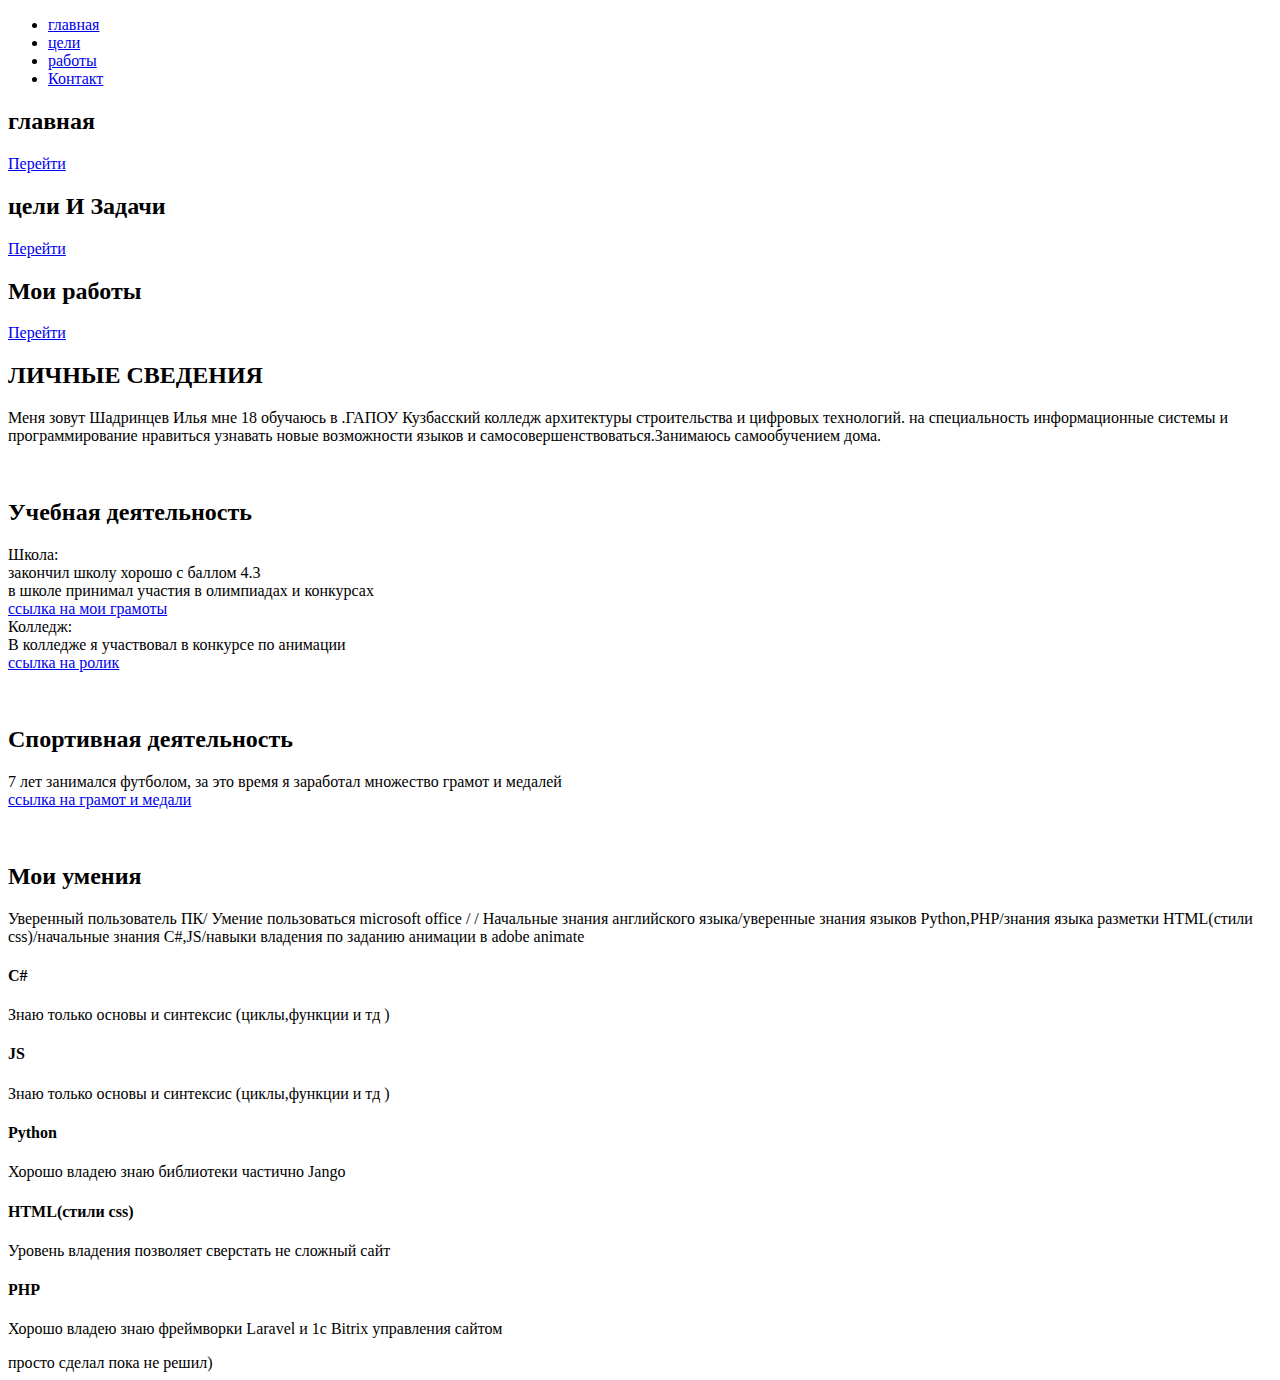
==== index.html @ 8a78cfbc "Add files via upload" ====
<!DOCTYPE html>
<html lang="zxx">

<head>
    <meta charset="UTF-8">
    <meta name="description" content="Activitar Template">
    <meta name="keywords" content="Activitar, unica, creative, html">
    <meta name="viewport" content="width=device-width, initial-scale=1.0">
    <meta http-equiv="X-UA-Compatible" content="ie=edge">
    <title>Activitar | Template</title>

    <!-- Google Font -->
    <link href="https://fonts.googleapis.com/css?family=Nunito+Sans:400,600,700,800,900&display=swap" rel="stylesheet">
    <link href="https://fonts.googleapis.com/css?family=Oswald:300,400,500,600,700&display=swap" rel="stylesheet">

    <!-- Css Styles -->
    <link rel="stylesheet" href="css/bootstrap.min.css" type="text/css">
    <link rel="stylesheet" href="css/font-awesome.min.css" type="text/css">
    <link rel="stylesheet" href="css/elegant-icons.css" type="text/css">
    <link rel="stylesheet" href="css/nice-select.css" type="text/css">
    <link rel="stylesheet" href="css/owl.carousel.min.css" type="text/css">
    <link rel="stylesheet" href="css/magnific-popup.css" type="text/css">
    <link rel="stylesheet" href="css/slicknav.min.css" type="text/css">
    <link rel="stylesheet" href="css/style.css" type="text/css">
</head>

<body>
    <div id="preloder">
        <div class="loader"></div>
    </div>
    <header class="header-section header-normal">
        <div class="container-fluid">
            <div class="container">
                <div class="nav-menu">
                    <nav class="mainmenu mobile-menu">
                        <ul>
                            <li><a href="./index.html">главная</a></li>
                            <li><a href="./cel.html">цели</a></li>
                            <li><a href="./rab.html">работы</a></li>
                            <li><a href="./contact.html">Контакт</a></li>
                        </ul>
                    </nav>
                </div>
            </div>
            <div id="mobile-menu-wrap"></div>
        </div>
    </header>
    <section class="hero-section">
        <div class="container">
            <div class="hero-items owl-carousel">
                <div class="single-hero-item set-bg" data-setbg="images/x_2022-09-21_12-57-07.jpg">
                    <div class="container">
                        <div class="row">
                            <div class="col-lg-12">
                                <div class="hero-text">
                                    <h2>главная</h2>
                                    <a href="./index.html" class="primary-btn">Перейти</a>
                                </div>
                            </div>
                        </div>
                    </div>
                </div>
                <div class="single-hero-item set-bg" data-setbg="images/Как-ставить-цели.png">
                    <div class="container">
                        <div class="row">
                            <div class="col-lg-12">
                                <div class="hero-text">
                                    <h2>цели И Задачи</h2>
                                    <a href="/cel.html" class="primary-btn">Перейти</a>
                                </div>
                            </div>
                        </div>
                    </div>
                </div>
                <div class="single-hero-item set-bg" data-setbg="images/zxc.png">
                    <div class="container">
                        <div class="row">
                            <div class="col-lg-12">
                                <div class="hero-text">
                                    <h2>Мои работы</h2>
                                    <a href="./rab.html" class="primary-btn">Перейти</a>
                                </div>
                            </div>
                        </div>
                    </div>
                </div>

            </div>
        </div>
    </section>
    <section class="home-about spad">
        <div class="container">
            <div class="row">
                <div class="col-lg-6">
                    <div class="about-text">
                        <h2>ЛИЧНЫЕ СВЕДЕНИЯ</h2>
                        <p class="short-details">Меня зовут Шадринцев Илья мне 18 обучаюсь в .ГАПОУ Кузбасский колледж
                            архитектуры строительства и цифровых технологий.
                            на специальность информационные системы и программирование нравиться узнавать новые
                            возможности языков и
                            самосовершенствоваться.Занимаюсь самообучением дома. </p>
                    </div>
                </div>
                <div class="col-lg-6">
                    <div class="about-img">
                        <img src="images/photo_2022-09-23_23-11-01.jpg" alt="">
                    </div>
                </div>
            </div>
        </div>
    </section>
    <section class="home-about spad">
        <div class="container">
            <div class="row">
                <div class="col-lg-6">
                    <div class="about-text">
                        <h2>Учебная деятельность</h2>
                        <p class="short-details">Школа:<br>закончил школу хорошо с баллом 4.3<br>в школе принимал
                            участия в олимпиадах и конкурсах<br><a href="/gallery.html">ссылка на мои грамоты</a><br>
                            Колледж: <br>
                            В колледже я участвовал в конкурсе по анимации <br><a
                                href="https://rutube.ru/video/5893aa223188487c150a4c668ff3f188/">ссылка на ролик</a>
                        </p>

                    </div>
                </div>
                <div class="col-lg-6">
                    <div class="about-img">
                        <img src="images/YKdNmrALz08.jpg" alt="">
                    </div>
                </div>
            </div>
        </div>
    </section>
    <section class="home-about spad">
        <div class="container">
            <div class="row">
                <div class="col-lg-6">
                    <div class="about-text">
                        <h2>Спортивная деятельность</h2>
                        <p class="short-details">7 лет занимался футболом, за это время я заработал множество грамот и
                            медалей <br><a href="/gallery.html">ссылка на грамот и медали </a></p>
                    </div>
                </div>
                <div class="col-lg-6">
                    <div class="about-img">
                        <img src="images/M5AMpsjQVBs.jpg" alt="">
                    </div>
                </div>
            </div>
        </div>
    </section>
    <div class="container">
        <div class="aboutus-page-text">
            <div class="row">
                <div class="col-xl-9 col-lg-10 m-auto">
                    <div class="section-title">
                        <h2>Мои умения</h2>
                        <p>Уверенный пользователь ПК/ Умение пользоваться microsoft office / / Начальные знания
                            английского языка/уверенные знания
                            языков Python,PHP/знания языка разметки HTML(стили css)/начальные знания C#,JS/навыки
                            владения по заданию анимации в
                            adobe animate
                        </p>
                    </div>
                </div>
            </div>
        </div>
    </div>

    <section class="aboutus-section spad">
        <div class="container">
            <div class="aboutus-page-text">
                <div class="row">
                    <div class="col-lg-6">
                        <div class="about-us">
                            <h4>C#</h4>
                            <p>Знаю только основы и синтексис (циклы,функции и тд )</p>
                        </div>
                    </div>
                    <div class="col-lg-6">
                        <div class="about-us">
                            <h4>JS</h4>
                            <p>Знаю только основы и синтексис (циклы,функции и тд )</p>

                        </div>
                    </div>
                    <div class="col-lg-6">
                        <div class="about-us">
                            <h4>Python</h4>
                            <p>Хорошо владею знаю библиотеки частично Jango</p>

                        </div>
                    </div>
                    <div class="col-lg-6">
                        <div class="about-us">
                            <h4>HTML(стили css)</h4>
                            <p>Уровень владения позволяет сверстать не сложный сайт</p>
                        </div>
                    </div>
                    <div class="col-lg-6">
                        <div class="about-us">
                            <h4>PHP</h4>
                            <p>Хорошо владею знаю фреймворки Laravel и 1c Bitrix управления сайтом</p>
                        </div>
                    </div>
                </div>
            </div>
        </div>
    </section>
    <footer class="footer-section">
        <div class="copyright-text">
            <div class="container">
                <div class="row">
                    <div class="col-lg-12 text-center">
                        <div class="ct-inside">
                            просто сделал пока не решил)
                        </div>
                    </div>
                </div>
            </div>
        </div>
    </footer>

    <script src="js/jquery-3.3.1.min.js"></script>
    <script src="js/bootstrap.min.js"></script>
    <script src="js/jquery.magnific-popup.min.js"></script>
    <script src="js/mixitup.min.js"></script>
    <script src="js/jquery.nice-select.min.js"></script>
    <script src="js/jquery.slicknav.js"></script>
    <script src="js/owl.carousel.min.js"></script>
    <script src="js/masonry.pkgd.min.js"></script>
    <script src="js/main.js"></script>
</body>

</html>
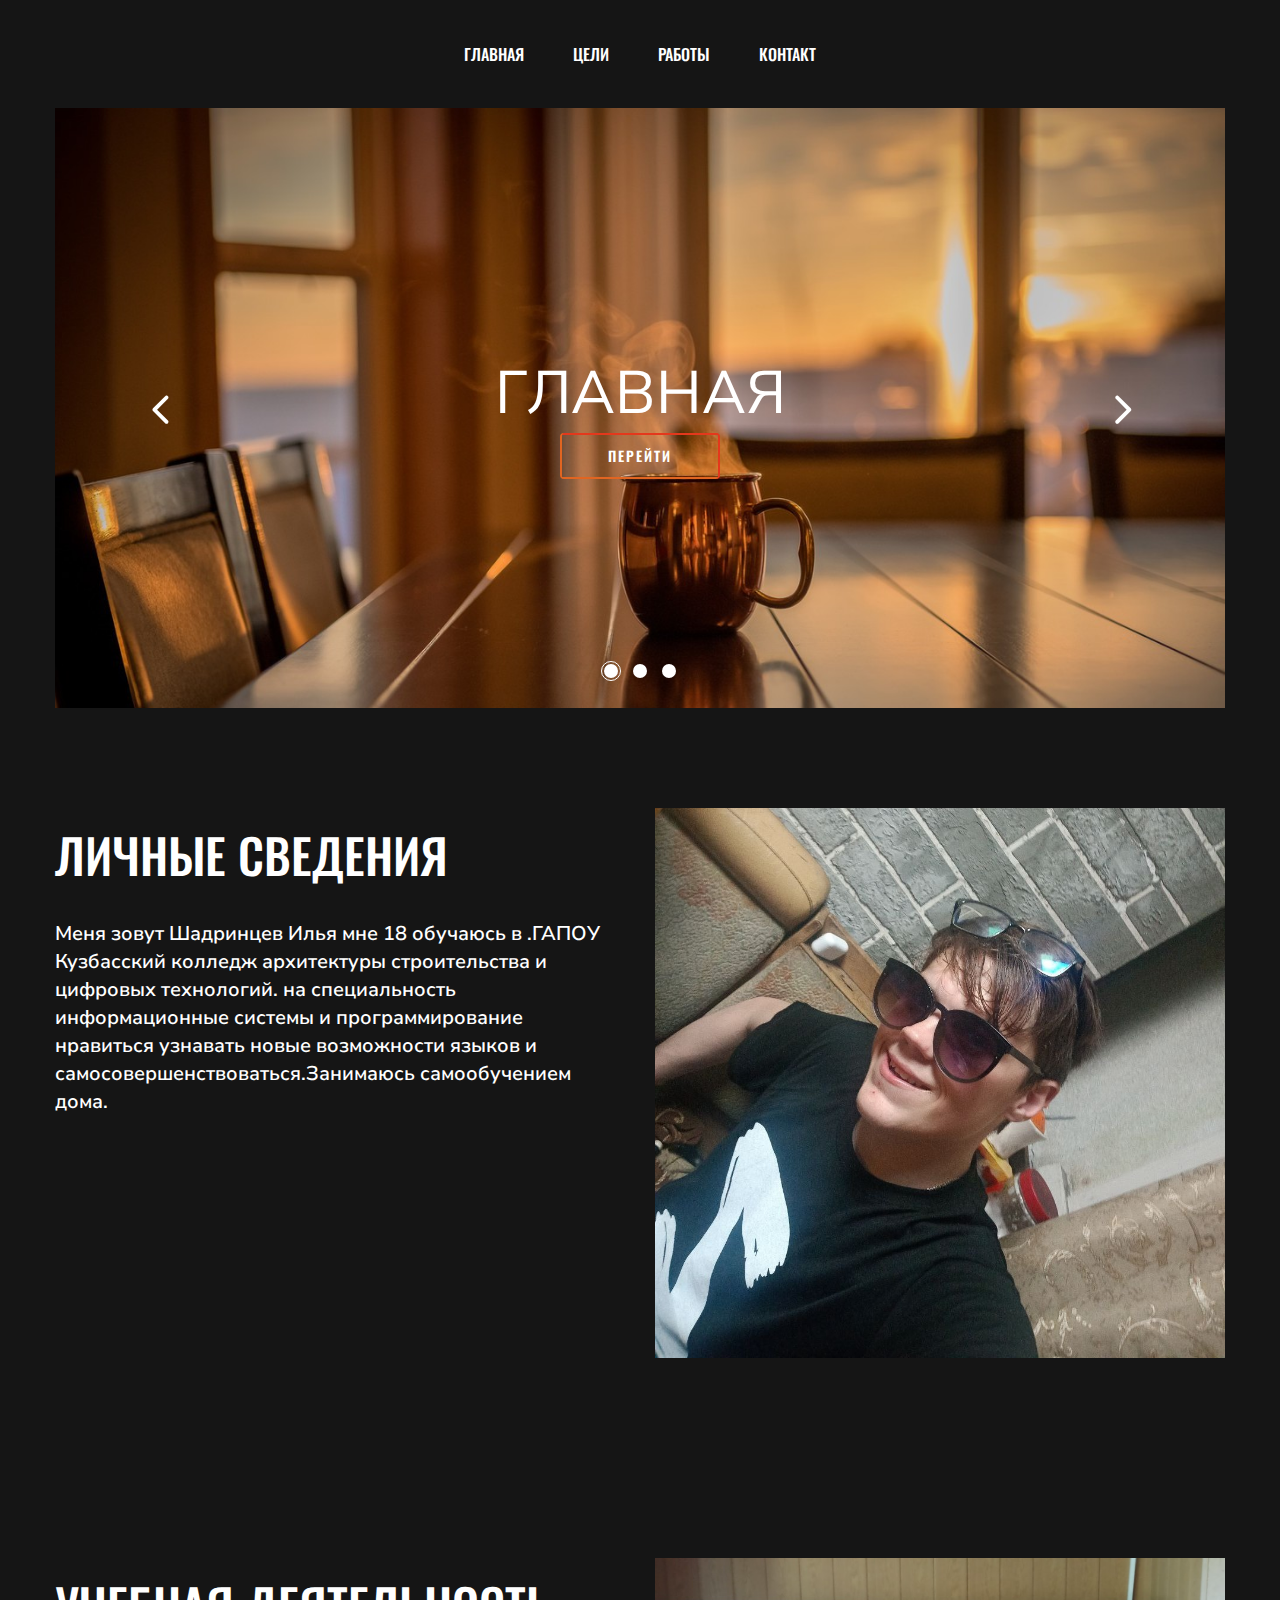
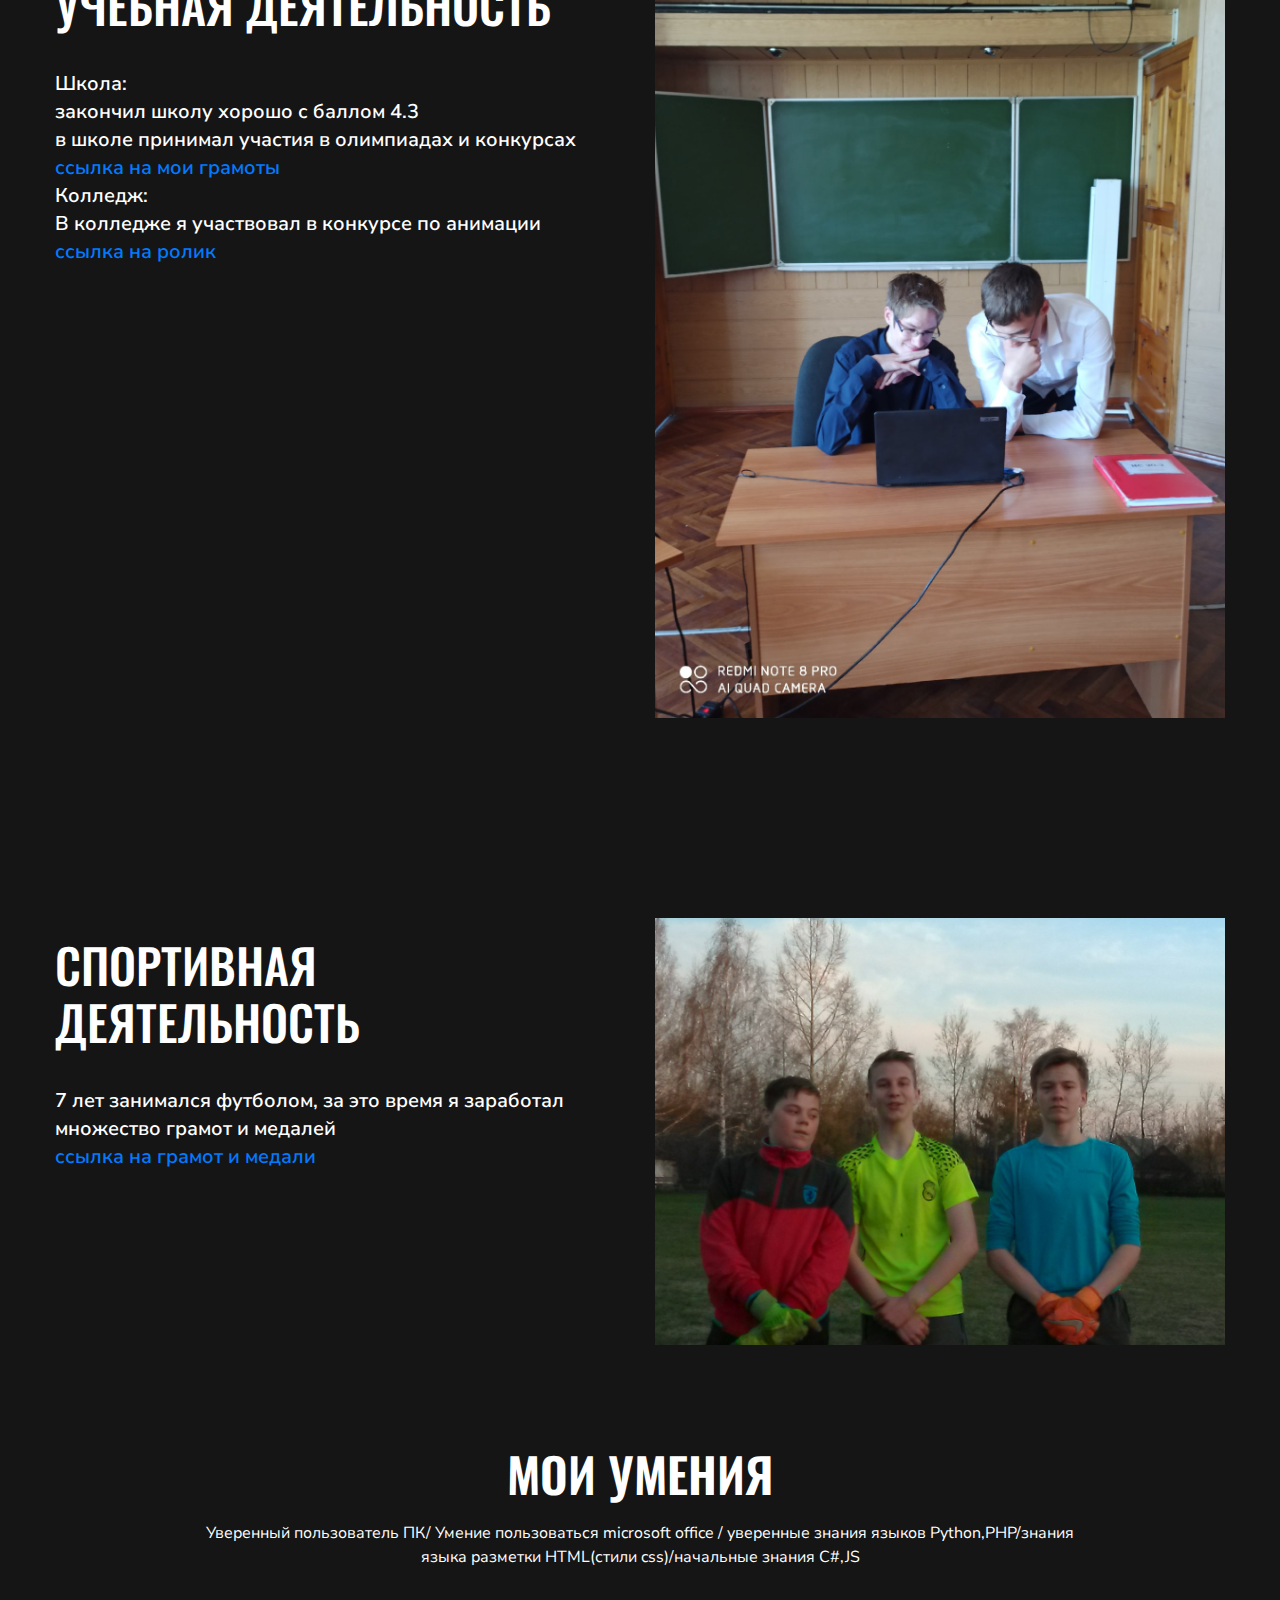
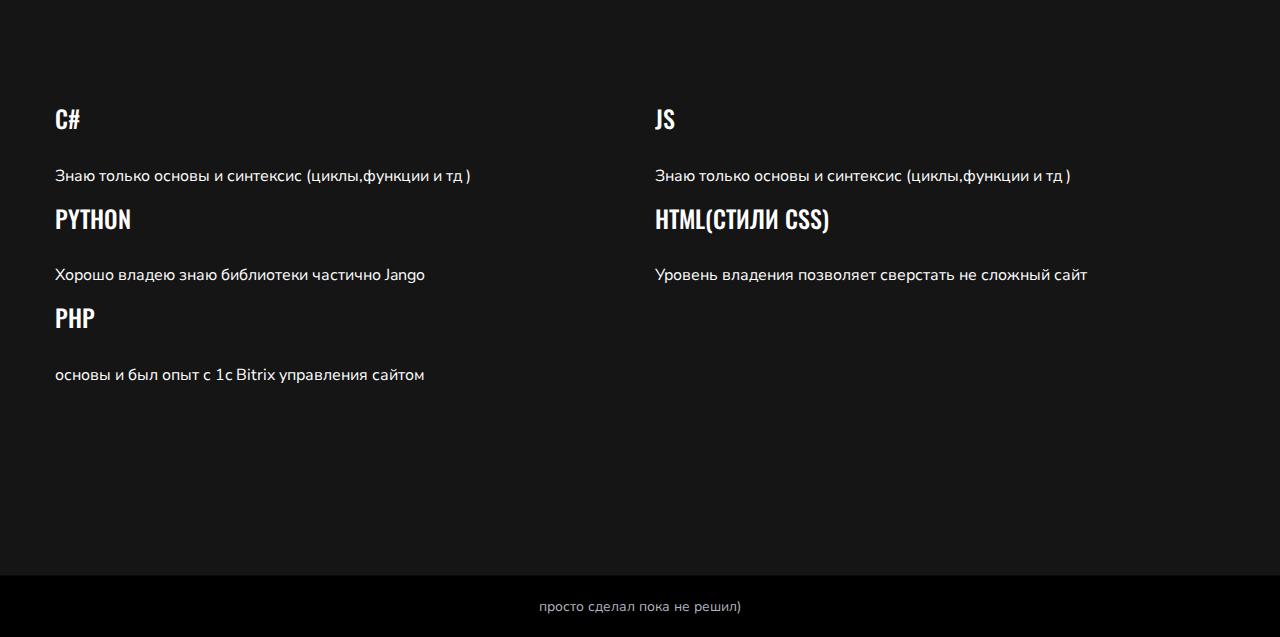
==== commit 39bba21d: "Update index.html" ====
--- a/index.html
+++ b/index.html
@@ -156,11 +156,8 @@
                 <div class="col-xl-9 col-lg-10 m-auto">
                     <div class="section-title">
                         <h2>Мои умения</h2>
-                        <p>Уверенный пользователь ПК/ Умение пользоваться microsoft office / / Начальные знания
-                            английского языка/уверенные знания
-                            языков Python,PHP/знания языка разметки HTML(стили css)/начальные знания C#,JS/навыки
-                            владения по заданию анимации в
-                            adobe animate
+                        <p>Уверенный пользователь ПК/ Умение пользоваться microsoft office /  уверенные знания
+                            языков Python,PHP/знания языка разметки HTML(стили css)/начальные знания C#,JS
                         </p>
                     </div>
                 </div>
@@ -201,7 +198,7 @@
                     <div class="col-lg-6">
                         <div class="about-us">
                             <h4>PHP</h4>
-                            <p>Хорошо владею знаю фреймворки Laravel и 1c Bitrix управления сайтом</p>
+                            <p>основы и был опыт с 1c Bitrix управления сайтом</p>
                         </div>
                     </div>
                 </div>
@@ -233,4 +230,4 @@
     <script src="js/main.js"></script>
 </body>
 
-</html>+</html>
--- a/css/elegant-icons.css
+++ b/css/elegant-icons.css
@@ -0,0 +1,1159 @@
+@font-face {
+	font-family: 'ElegantIcons';
+	src:url('../fonts/ElegantIcons.eot');
+	src:url('../fonts/ElegantIcons.eot?#iefix') format('embedded-opentype'),
+		url('../fonts/ElegantIcons.woff') format('woff'),
+		url('../fonts/ElegantIcons.ttf') format('truetype'),
+		url('../fonts/ElegantIcons.svg#ElegantIcons') format('svg');
+	font-weight: normal;
+	font-style: normal;
+}
+
+/* Use the following CSS code if you want to use data attributes for inserting your icons */
+[data-icon]:before {
+	font-family: 'ElegantIcons';
+	content: attr(data-icon);
+	speak: none;
+	font-weight: normal;
+	font-variant: normal;
+	text-transform: none;
+	line-height: 1;
+	-webkit-font-smoothing: antialiased;
+	-moz-osx-font-smoothing: grayscale;
+}
+
+/* Use the following CSS code if you want to have a class per icon */
+/*
+Instead of a list of all class selectors,
+you can use the generic selector below, but it's slower:
+[class*="your-class-prefix"] {
+*/
+.arrow_up, .arrow_down, .arrow_left, .arrow_right, .arrow_left-up, .arrow_right-up, .arrow_right-down, .arrow_left-down, .arrow-up-down, .arrow_up-down_alt, .arrow_left-right_alt, .arrow_left-right, .arrow_expand_alt2, .arrow_expand_alt, .arrow_condense, .arrow_expand, .arrow_move, .arrow_carrot-up, .arrow_carrot-down, .arrow_carrot-left, .arrow_carrot-right, .arrow_carrot-2up, .arrow_carrot-2down, .arrow_carrot-2left, .arrow_carrot-2right, .arrow_carrot-up_alt2, .arrow_carrot-down_alt2, .arrow_carrot-left_alt2, .arrow_carrot-right_alt2, .arrow_carrot-2up_alt2, .arrow_carrot-2down_alt2, .arrow_carrot-2left_alt2, .arrow_carrot-2right_alt2, .arrow_triangle-up, .arrow_triangle-down, .arrow_triangle-left, .arrow_triangle-right, .arrow_triangle-up_alt2, .arrow_triangle-down_alt2, .arrow_triangle-left_alt2, .arrow_triangle-right_alt2, .arrow_back, .icon_minus-06, .icon_plus, .icon_close, .icon_check, .icon_minus_alt2, .icon_plus_alt2, .icon_close_alt2, .icon_check_alt2, .icon_zoom-out_alt, .icon_zoom-in_alt, .icon_search, .icon_box-empty, .icon_box-selected, .icon_minus-box, .icon_plus-box, .icon_box-checked, .icon_circle-empty, .icon_circle-slelected, .icon_stop_alt2, .icon_stop, .icon_pause_alt2, .icon_pause, .icon_menu, .icon_menu-square_alt2, .icon_menu-circle_alt2, .icon_ul, .icon_ol, .icon_adjust-horiz, .icon_adjust-vert, .icon_document_alt, .icon_documents_alt, .icon_pencil, .icon_pencil-edit_alt, .icon_pencil-edit, .icon_folder-alt, .icon_folder-open_alt, .icon_folder-add_alt, .icon_info_alt, .icon_error-oct_alt, .icon_error-circle_alt, .icon_error-triangle_alt, .icon_question_alt2, .icon_question, .icon_comment_alt, .icon_chat_alt, .icon_vol-mute_alt, .icon_volume-low_alt, .icon_volume-high_alt, .icon_quotations, .icon_quotations_alt2, .icon_clock_alt, .icon_lock_alt, .icon_lock-open_alt, .icon_key_alt, .icon_cloud_alt, .icon_cloud-upload_alt, .icon_cloud-download_alt, .icon_image, .icon_images, .icon_lightbulb_alt, .icon_gift_alt, .icon_house_alt, .icon_genius, .icon_mobile, .icon_tablet, .icon_laptop, .icon_desktop, .icon_camera_alt, .icon_mail_alt, .icon_cone_alt, .icon_ribbon_alt, .icon_bag_alt, .icon_creditcard, .icon_cart_alt, .icon_paperclip, .icon_tag_alt, .icon_tags_alt, .icon_trash_alt, .icon_cursor_alt, .icon_mic_alt, .icon_compass_alt, .icon_pin_alt, .icon_pushpin_alt, .icon_map_alt, .icon_drawer_alt, .icon_toolbox_alt, .icon_book_alt, .icon_calendar, .icon_film, .icon_table, .icon_contacts_alt, .icon_headphones, .icon_lifesaver, .icon_piechart, .icon_refresh, .icon_link_alt, .icon_link, .icon_loading, .icon_blocked, .icon_archive_alt, .icon_heart_alt, .icon_star_alt, .icon_star-half_alt, .icon_star, .icon_star-half, .icon_tools, .icon_tool, .icon_cog, .icon_cogs, .arrow_up_alt, .arrow_down_alt, .arrow_left_alt, .arrow_right_alt, .arrow_left-up_alt, .arrow_right-up_alt, .arrow_right-down_alt, .arrow_left-down_alt, .arrow_condense_alt, .arrow_expand_alt3, .arrow_carrot_up_alt, .arrow_carrot-down_alt, .arrow_carrot-left_alt, .arrow_carrot-right_alt, .arrow_carrot-2up_alt, .arrow_carrot-2dwnn_alt, .arrow_carrot-2left_alt, .arrow_carrot-2right_alt, .arrow_triangle-up_alt, .arrow_triangle-down_alt, .arrow_triangle-left_alt, .arrow_triangle-right_alt, .icon_minus_alt, .icon_plus_alt, .icon_close_alt, .icon_check_alt, .icon_zoom-out, .icon_zoom-in, .icon_stop_alt, .icon_menu-square_alt, .icon_menu-circle_alt, .icon_document, .icon_documents, .icon_pencil_alt, .icon_folder, .icon_folder-open, .icon_folder-add, .icon_folder_upload, .icon_folder_download, .icon_info, .icon_error-circle, .icon_error-oct, .icon_error-triangle, .icon_question_alt, .icon_comment, .icon_chat, .icon_vol-mute, .icon_volume-low, .icon_volume-high, .icon_quotations_alt, .icon_clock, .icon_lock, .icon_lock-open, .icon_key, .icon_cloud, .icon_cloud-upload, .icon_cloud-download, .icon_lightbulb, .icon_gift, .icon_house, .icon_camera, .icon_mail, .icon_cone, .icon_ribbon, .icon_bag, .icon_cart, .icon_tag, .icon_tags, .icon_trash, .icon_cursor, .icon_mic, .icon_compass, .icon_pin, .icon_pushpin, .icon_map, .icon_drawer, .icon_toolbox, .icon_book, .icon_contacts, .icon_archive, .icon_heart, .icon_profile, .icon_group, .icon_grid-2x2, .icon_grid-3x3, .icon_music, .icon_pause_alt, .icon_phone, .icon_upload, .icon_download, .social_facebook, .social_twitter, .social_pinterest, .social_googleplus, .social_tumblr, .social_tumbleupon, .social_wordpress, .social_instagram, .social_dribbble, .social_vimeo, .social_linkedin, .social_rss, .social_deviantart, .social_share, .social_myspace, .social_skype, .social_youtube, .social_picassa, .social_googledrive, .social_flickr, .social_blogger, .social_spotify, .social_delicious, .social_facebook_circle, .social_twitter_circle, .social_pinterest_circle, .social_googleplus_circle, .social_tumblr_circle, .social_stumbleupon_circle, .social_wordpress_circle, .social_instagram_circle, .social_dribbble_circle, .social_vimeo_circle, .social_linkedin_circle, .social_rss_circle, .social_deviantart_circle, .social_share_circle, .social_myspace_circle, .social_skype_circle, .social_youtube_circle, .social_picassa_circle, .social_googledrive_alt2, .social_flickr_circle, .social_blogger_circle, .social_spotify_circle, .social_delicious_circle, .social_facebook_square, .social_twitter_square, .social_pinterest_square, .social_googleplus_square, .social_tumblr_square, .social_stumbleupon_square, .social_wordpress_square, .social_instagram_square, .social_dribbble_square, .social_vimeo_square, .social_linkedin_square, .social_rss_square, .social_deviantart_square, .social_share_square, .social_myspace_square, .social_skype_square, .social_youtube_square, .social_picassa_square, .social_googledrive_square, .social_flickr_square, .social_blogger_square, .social_spotify_square, .social_delicious_square, .icon_printer, .icon_calulator, .icon_building, .icon_floppy, .icon_drive, .icon_search-2, .icon_id, .icon_id-2, .icon_puzzle, .icon_like, .icon_dislike, .icon_mug, .icon_currency, .icon_wallet, .icon_pens, .icon_easel, .icon_flowchart, .icon_datareport, .icon_briefcase, .icon_shield, .icon_percent, .icon_globe, .icon_globe-2, .icon_target, .icon_hourglass, .icon_balance, .icon_rook, .icon_printer-alt, .icon_calculator_alt, .icon_building_alt, .icon_floppy_alt, .icon_drive_alt, .icon_search_alt, .icon_id_alt, .icon_id-2_alt, .icon_puzzle_alt, .icon_like_alt, .icon_dislike_alt, .icon_mug_alt, .icon_currency_alt, .icon_wallet_alt, .icon_pens_alt, .icon_easel_alt, .icon_flowchart_alt, .icon_datareport_alt, .icon_briefcase_alt, .icon_shield_alt, .icon_percent_alt, .icon_globe_alt, .icon_clipboard {
+	font-family: 'ElegantIcons';
+	speak: none;
+	font-style: normal;
+	font-weight: normal;
+	font-variant: normal;
+	text-transform: none;
+	line-height: 1;
+	-webkit-font-smoothing: antialiased;
+}
+.arrow_up:before {
+	content: "\21";
+}
+.arrow_down:before {
+	content: "\22";
+}
+.arrow_left:before {
+	content: "\23";
+}
+.arrow_right:before {
+	content: "\24";
+}
+.arrow_left-up:before {
+	content: "\25";
+}
+.arrow_right-up:before {
+	content: "\26";
+}
+.arrow_right-down:before {
+	content: "\27";
+}
+.arrow_left-down:before {
+	content: "\28";
+}
+.arrow-up-down:before {
+	content: "\29";
+}
+.arrow_up-down_alt:before {
+	content: "\2a";
+}
+.arrow_left-right_alt:before {
+	content: "\2b";
+}
+.arrow_left-right:before {
+	content: "\2c";
+}
+.arrow_expand_alt2:before {
+	content: "\2d";
+}
+.arrow_expand_alt:before {
+	content: "\2e";
+}
+.arrow_condense:before {
+	content: "\2f";
+}
+.arrow_expand:before {
+	content: "\30";
+}
+.arrow_move:before {
+	content: "\31";
+}
+.arrow_carrot-up:before {
+	content: "\32";
+}
+.arrow_carrot-down:before {
+	content: "\33";
+}
+.arrow_carrot-left:before {
+	content: "\34";
+}
+.arrow_carrot-right:before {
+	content: "\35";
+}
+.arrow_carrot-2up:before {
+	content: "\36";
+}
+.arrow_carrot-2down:before {
+	content: "\37";
+}
+.arrow_carrot-2left:before {
+	content: "\38";
+}
+.arrow_carrot-2right:before {
+	content: "\39";
+}
+.arrow_carrot-up_alt2:before {
+	content: "\3a";
+}
+.arrow_carrot-down_alt2:before {
+	content: "\3b";
+}
+.arrow_carrot-left_alt2:before {
+	content: "\3c";
+}
+.arrow_carrot-right_alt2:before {
+	content: "\3d";
+}
+.arrow_carrot-2up_alt2:before {
+	content: "\3e";
+}
+.arrow_carrot-2down_alt2:before {
+	content: "\3f";
+}
+.arrow_carrot-2left_alt2:before {
+	content: "\40";
+}
+.arrow_carrot-2right_alt2:before {
+	content: "\41";
+}
+.arrow_triangle-up:before {
+	content: "\42";
+}
+.arrow_triangle-down:before {
+	content: "\43";
+}
+.arrow_triangle-left:before {
+	content: "\44";
+}
+.arrow_triangle-right:before {
+	content: "\45";
+}
+.arrow_triangle-up_alt2:before {
+	content: "\46";
+}
+.arrow_triangle-down_alt2:before {
+	content: "\47";
+}
+.arrow_triangle-left_alt2:before {
+	content: "\48";
+}
+.arrow_triangle-right_alt2:before {
+	content: "\49";
+}
+.arrow_back:before {
+	content: "\4a";
+}
+.icon_minus-06:before {
+	content: "\4b";
+}
+.icon_plus:before {
+	content: "\4c";
+}
+.icon_close:before {
+	content: "\4d";
+}
+.icon_check:before {
+	content: "\4e";
+}
+.icon_minus_alt2:before {
+	content: "\4f";
+}
+.icon_plus_alt2:before {
+	content: "\50";
+}
+.icon_close_alt2:before {
+	content: "\51";
+}
+.icon_check_alt2:before {
+	content: "\52";
+}
+.icon_zoom-out_alt:before {
+	content: "\53";
+}
+.icon_zoom-in_alt:before {
+	content: "\54";
+}
+.icon_search:before {
+	content: "\55";
+}
+.icon_box-empty:before {
+	content: "\56";
+}
+.icon_box-selected:before {
+	content: "\57";
+}
+.icon_minus-box:before {
+	content: "\58";
+}
+.icon_plus-box:before {
+	content: "\59";
+}
+.icon_box-checked:before {
+	content: "\5a";
+}
+.icon_circle-empty:before {
+	content: "\5b";
+}
+.icon_circle-slelected:before {
+	content: "\5c";
+}
+.icon_stop_alt2:before {
+	content: "\5d";
+}
+.icon_stop:before {
+	content: "\5e";
+}
+.icon_pause_alt2:before {
+	content: "\5f";
+}
+.icon_pause:before {
+	content: "\60";
+}
+.icon_menu:before {
+	content: "\61";
+}
+.icon_menu-square_alt2:before {
+	content: "\62";
+}
+.icon_menu-circle_alt2:before {
+	content: "\63";
+}
+.icon_ul:before {
+	content: "\64";
+}
+.icon_ol:before {
+	content: "\65";
+}
+.icon_adjust-horiz:before {
+	content: "\66";
+}
+.icon_adjust-vert:before {
+	content: "\67";
+}
+.icon_document_alt:before {
+	content: "\68";
+}
+.icon_documents_alt:before {
+	content: "\69";
+}
+.icon_pencil:before {
+	content: "\6a";
+}
+.icon_pencil-edit_alt:before {
+	content: "\6b";
+}
+.icon_pencil-edit:before {
+	content: "\6c";
+}
+.icon_folder-alt:before {
+	content: "\6d";
+}
+.icon_folder-open_alt:before {
+	content: "\6e";
+}
+.icon_folder-add_alt:before {
+	content: "\6f";
+}
+.icon_info_alt:before {
+	content: "\70";
+}
+.icon_error-oct_alt:before {
+	content: "\71";
+}
+.icon_error-circle_alt:before {
+	content: "\72";
+}
+.icon_error-triangle_alt:before {
+	content: "\73";
+}
+.icon_question_alt2:before {
+	content: "\74";
+}
+.icon_question:before {
+	content: "\75";
+}
+.icon_comment_alt:before {
+	content: "\76";
+}
+.icon_chat_alt:before {
+	content: "\77";
+}
+.icon_vol-mute_alt:before {
+	content: "\78";
+}
+.icon_volume-low_alt:before {
+	content: "\79";
+}
+.icon_volume-high_alt:before {
+	content: "\7a";
+}
+.icon_quotations:before {
+	content: "\7b";
+}
+.icon_quotations_alt2:before {
+	content: "\7c";
+}
+.icon_clock_alt:before {
+	content: "\7d";
+}
+.icon_lock_alt:before {
+	content: "\7e";
+}
+.icon_lock-open_alt:before {
+	content: "\e000";
+}
+.icon_key_alt:before {
+	content: "\e001";
+}
+.icon_cloud_alt:before {
+	content: "\e002";
+}
+.icon_cloud-upload_alt:before {
+	content: "\e003";
+}
+.icon_cloud-download_alt:before {
+	content: "\e004";
+}
+.icon_image:before {
+	content: "\e005";
+}
+.icon_images:before {
+	content: "\e006";
+}
+.icon_lightbulb_alt:before {
+	content: "\e007";
+}
+.icon_gift_alt:before {
+	content: "\e008";
+}
+.icon_house_alt:before {
+	content: "\e009";
+}
+.icon_genius:before {
+	content: "\e00a";
+}
+.icon_mobile:before {
+	content: "\e00b";
+}
+.icon_tablet:before {
+	content: "\e00c";
+}
+.icon_laptop:before {
+	content: "\e00d";
+}
+.icon_desktop:before {
+	content: "\e00e";
+}
+.icon_camera_alt:before {
+	content: "\e00f";
+}
+.icon_mail_alt:before {
+	content: "\e010";
+}
+.icon_cone_alt:before {
+	content: "\e011";
+}
+.icon_ribbon_alt:before {
+	content: "\e012";
+}
+.icon_bag_alt:before {
+	content: "\e013";
+}
+.icon_creditcard:before {
+	content: "\e014";
+}
+.icon_cart_alt:before {
+	content: "\e015";
+}
+.icon_paperclip:before {
+	content: "\e016";
+}
+.icon_tag_alt:before {
+	content: "\e017";
+}
+.icon_tags_alt:before {
+	content: "\e018";
+}
+.icon_trash_alt:before {
+	content: "\e019";
+}
+.icon_cursor_alt:before {
+	content: "\e01a";
+}
+.icon_mic_alt:before {
+	content: "\e01b";
+}
+.icon_compass_alt:before {
+	content: "\e01c";
+}
+.icon_pin_alt:before {
+	content: "\e01d";
+}
+.icon_pushpin_alt:before {
+	content: "\e01e";
+}
+.icon_map_alt:before {
+	content: "\e01f";
+}
+.icon_drawer_alt:before {
+	content: "\e020";
+}
+.icon_toolbox_alt:before {
+	content: "\e021";
+}
+.icon_book_alt:before {
+	content: "\e022";
+}
+.icon_calendar:before {
+	content: "\e023";
+}
+.icon_film:before {
+	content: "\e024";
+}
+.icon_table:before {
+	content: "\e025";
+}
+.icon_contacts_alt:before {
+	content: "\e026";
+}
+.icon_headphones:before {
+	content: "\e027";
+}
+.icon_lifesaver:before {
+	content: "\e028";
+}
+.icon_piechart:before {
+	content: "\e029";
+}
+.icon_refresh:before {
+	content: "\e02a";
+}
+.icon_link_alt:before {
+	content: "\e02b";
+}
+.icon_link:before {
+	content: "\e02c";
+}
+.icon_loading:before {
+	content: "\e02d";
+}
+.icon_blocked:before {
+	content: "\e02e";
+}
+.icon_archive_alt:before {
+	content: "\e02f";
+}
+.icon_heart_alt:before {
+	content: "\e030";
+}
+.icon_star_alt:before {
+	content: "\e031";
+}
+.icon_star-half_alt:before {
+	content: "\e032";
+}
+.icon_star:before {
+	content: "\e033";
+}
+.icon_star-half:before {
+	content: "\e034";
+}
+.icon_tools:before {
+	content: "\e035";
+}
+.icon_tool:before {
+	content: "\e036";
+}
+.icon_cog:before {
+	content: "\e037";
+}
+.icon_cogs:before {
+	content: "\e038";
+}
+.arrow_up_alt:before {
+	content: "\e039";
+}
+.arrow_down_alt:before {
+	content: "\e03a";
+}
+.arrow_left_alt:before {
+	content: "\e03b";
+}
+.arrow_right_alt:before {
+	content: "\e03c";
+}
+.arrow_left-up_alt:before {
+	content: "\e03d";
+}
+.arrow_right-up_alt:before {
+	content: "\e03e";
+}
+.arrow_right-down_alt:before {
+	content: "\e03f";
+}
+.arrow_left-down_alt:before {
+	content: "\e040";
+}
+.arrow_condense_alt:before {
+	content: "\e041";
+}
+.arrow_expand_alt3:before {
+	content: "\e042";
+}
+.arrow_carrot_up_alt:before {
+	content: "\e043";
+}
+.arrow_carrot-down_alt:before {
+	content: "\e044";
+}
+.arrow_carrot-left_alt:before {
+	content: "\e045";
+}
+.arrow_carrot-right_alt:before {
+	content: "\e046";
+}
+.arrow_carrot-2up_alt:before {
+	content: "\e047";
+}
+.arrow_carrot-2dwnn_alt:before {
+	content: "\e048";
+}
+.arrow_carrot-2left_alt:before {
+	content: "\e049";
+}
+.arrow_carrot-2right_alt:before {
+	content: "\e04a";
+}
+.arrow_triangle-up_alt:before {
+	content: "\e04b";
+}
+.arrow_triangle-down_alt:before {
+	content: "\e04c";
+}
+.arrow_triangle-left_alt:before {
+	content: "\e04d";
+}
+.arrow_triangle-right_alt:before {
+	content: "\e04e";
+}
+.icon_minus_alt:before {
+	content: "\e04f";
+}
+.icon_plus_alt:before {
+	content: "\e050";
+}
+.icon_close_alt:before {
+	content: "\e051";
+}
+.icon_check_alt:before {
+	content: "\e052";
+}
+.icon_zoom-out:before {
+	content: "\e053";
+}
+.icon_zoom-in:before {
+	content: "\e054";
+}
+.icon_stop_alt:before {
+	content: "\e055";
+}
+.icon_menu-square_alt:before {
+	content: "\e056";
+}
+.icon_menu-circle_alt:before {
+	content: "\e057";
+}
+.icon_document:before {
+	content: "\e058";
+}
+.icon_documents:before {
+	content: "\e059";
+}
+.icon_pencil_alt:before {
+	content: "\e05a";
+}
+.icon_folder:before {
+	content: "\e05b";
+}
+.icon_folder-open:before {
+	content: "\e05c";
+}
+.icon_folder-add:before {
+	content: "\e05d";
+}
+.icon_folder_upload:before {
+	content: "\e05e";
+}
+.icon_folder_download:before {
+	content: "\e05f";
+}
+.icon_info:before {
+	content: "\e060";
+}
+.icon_error-circle:before {
+	content: "\e061";
+}
+.icon_error-oct:before {
+	content: "\e062";
+}
+.icon_error-triangle:before {
+	content: "\e063";
+}
+.icon_question_alt:before {
+	content: "\e064";
+}
+.icon_comment:before {
+	content: "\e065";
+}
+.icon_chat:before {
+	content: "\e066";
+}
+.icon_vol-mute:before {
+	content: "\e067";
+}
+.icon_volume-low:before {
+	content: "\e068";
+}
+.icon_volume-high:before {
+	content: "\e069";
+}
+.icon_quotations_alt:before {
+	content: "\e06a";
+}
+.icon_clock:before {
+	content: "\e06b";
+}
+.icon_lock:before {
+	content: "\e06c";
+}
+.icon_lock-open:before {
+	content: "\e06d";
+}
+.icon_key:before {
+	content: "\e06e";
+}
+.icon_cloud:before {
+	content: "\e06f";
+}
+.icon_cloud-upload:before {
+	content: "\e070";
+}
+.icon_cloud-download:before {
+	content: "\e071";
+}
+.icon_lightbulb:before {
+	content: "\e072";
+}
+.icon_gift:before {
+	content: "\e073";
+}
+.icon_house:before {
+	content: "\e074";
+}
+.icon_camera:before {
+	content: "\e075";
+}
+.icon_mail:before {
+	content: "\e076";
+}
+.icon_cone:before {
+	content: "\e077";
+}
+.icon_ribbon:before {
+	content: "\e078";
+}
+.icon_bag:before {
+	content: "\e079";
+}
+.icon_cart:before {
+	content: "\e07a";
+}
+.icon_tag:before {
+	content: "\e07b";
+}
+.icon_tags:before {
+	content: "\e07c";
+}
+.icon_trash:before {
+	content: "\e07d";
+}
+.icon_cursor:before {
+	content: "\e07e";
+}
+.icon_mic:before {
+	content: "\e07f";
+}
+.icon_compass:before {
+	content: "\e080";
+}
+.icon_pin:before {
+	content: "\e081";
+}
+.icon_pushpin:before {
+	content: "\e082";
+}
+.icon_map:before {
+	content: "\e083";
+}
+.icon_drawer:before {
+	content: "\e084";
+}
+.icon_toolbox:before {
+	content: "\e085";
+}
+.icon_book:before {
+	content: "\e086";
+}
+.icon_contacts:before {
+	content: "\e087";
+}
+.icon_archive:before {
+	content: "\e088";
+}
+.icon_heart:before {
+	content: "\e089";
+}
+.icon_profile:before {
+	content: "\e08a";
+}
+.icon_group:before {
+	content: "\e08b";
+}
+.icon_grid-2x2:before {
+	content: "\e08c";
+}
+.icon_grid-3x3:before {
+	content: "\e08d";
+}
+.icon_music:before {
+	content: "\e08e";
+}
+.icon_pause_alt:before {
+	content: "\e08f";
+}
+.icon_phone:before {
+	content: "\e090";
+}
+.icon_upload:before {
+	content: "\e091";
+}
+.icon_download:before {
+	content: "\e092";
+}
+.social_facebook:before {
+	content: "\e093";
+}
+.social_twitter:before {
+	content: "\e094";
+}
+.social_pinterest:before {
+	content: "\e095";
+}
+.social_googleplus:before {
+	content: "\e096";
+}
+.social_tumblr:before {
+	content: "\e097";
+}
+.social_tumbleupon:before {
+	content: "\e098";
+}
+.social_wordpress:before {
+	content: "\e099";
+}
+.social_instagram:before {
+	content: "\e09a";
+}
+.social_dribbble:before {
+	content: "\e09b";
+}
+.social_vimeo:before {
+	content: "\e09c";
+}
+.social_linkedin:before {
+	content: "\e09d";
+}
+.social_rss:before {
+	content: "\e09e";
+}
+.social_deviantart:before {
+	content: "\e09f";
+}
+.social_share:before {
+	content: "\e0a0";
+}
+.social_myspace:before {
+	content: "\e0a1";
+}
+.social_skype:before {
+	content: "\e0a2";
+}
+.social_youtube:before {
+	content: "\e0a3";
+}
+.social_picassa:before {
+	content: "\e0a4";
+}
+.social_googledrive:before {
+	content: "\e0a5";
+}
+.social_flickr:before {
+	content: "\e0a6";
+}
+.social_blogger:before {
+	content: "\e0a7";
+}
+.social_spotify:before {
+	content: "\e0a8";
+}
+.social_delicious:before {
+	content: "\e0a9";
+}
+.social_facebook_circle:before {
+	content: "\e0aa";
+}
+.social_twitter_circle:before {
+	content: "\e0ab";
+}
+.social_pinterest_circle:before {
+	content: "\e0ac";
+}
+.social_googleplus_circle:before {
+	content: "\e0ad";
+}
+.social_tumblr_circle:before {
+	content: "\e0ae";
+}
+.social_stumbleupon_circle:before {
+	content: "\e0af";
+}
+.social_wordpress_circle:before {
+	content: "\e0b0";
+}
+.social_instagram_circle:before {
+	content: "\e0b1";
+}
+.social_dribbble_circle:before {
+	content: "\e0b2";
+}
+.social_vimeo_circle:before {
+	content: "\e0b3";
+}
+.social_linkedin_circle:before {
+	content: "\e0b4";
+}
+.social_rss_circle:before {
+	content: "\e0b5";
+}
+.social_deviantart_circle:before {
+	content: "\e0b6";
+}
+.social_share_circle:before {
+	content: "\e0b7";
+}
+.social_myspace_circle:before {
+	content: "\e0b8";
+}
+.social_skype_circle:before {
+	content: "\e0b9";
+}
+.social_youtube_circle:before {
+	content: "\e0ba";
+}
+.social_picassa_circle:before {
+	content: "\e0bb";
+}
+.social_googledrive_alt2:before {
+	content: "\e0bc";
+}
+.social_flickr_circle:before {
+	content: "\e0bd";
+}
+.social_blogger_circle:before {
+	content: "\e0be";
+}
+.social_spotify_circle:before {
+	content: "\e0bf";
+}
+.social_delicious_circle:before {
+	content: "\e0c0";
+}
+.social_facebook_square:before {
+	content: "\e0c1";
+}
+.social_twitter_square:before {
+	content: "\e0c2";
+}
+.social_pinterest_square:before {
+	content: "\e0c3";
+}
+.social_googleplus_square:before {
+	content: "\e0c4";
+}
+.social_tumblr_square:before {
+	content: "\e0c5";
+}
+.social_stumbleupon_square:before {
+	content: "\e0c6";
+}
+.social_wordpress_square:before {
+	content: "\e0c7";
+}
+.social_instagram_square:before {
+	content: "\e0c8";
+}
+.social_dribbble_square:before {
+	content: "\e0c9";
+}
+.social_vimeo_square:before {
+	content: "\e0ca";
+}
+.social_linkedin_square:before {
+	content: "\e0cb";
+}
+.social_rss_square:before {
+	content: "\e0cc";
+}
+.social_deviantart_square:before {
+	content: "\e0cd";
+}
+.social_share_square:before {
+	content: "\e0ce";
+}
+.social_myspace_square:before {
+	content: "\e0cf";
+}
+.social_skype_square:before {
+	content: "\e0d0";
+}
+.social_youtube_square:before {
+	content: "\e0d1";
+}
+.social_picassa_square:before {
+	content: "\e0d2";
+}
+.social_googledrive_square:before {
+	content: "\e0d3";
+}
+.social_flickr_square:before {
+	content: "\e0d4";
+}
+.social_blogger_square:before {
+	content: "\e0d5";
+}
+.social_spotify_square:before {
+	content: "\e0d6";
+}
+.social_delicious_square:before {
+	content: "\e0d7";
+}
+.icon_printer:before {
+	content: "\e103";
+}
+.icon_calulator:before {
+	content: "\e0ee";
+}
+.icon_building:before {
+	content: "\e0ef";
+}
+.icon_floppy:before {
+	content: "\e0e8";
+}
+.icon_drive:before {
+	content: "\e0ea";
+}
+.icon_search-2:before {
+	content: "\e101";
+}
+.icon_id:before {
+	content: "\e107";
+}
+.icon_id-2:before {
+	content: "\e108";
+}
+.icon_puzzle:before {
+	content: "\e102";
+}
+.icon_like:before {
+	content: "\e106";
+}
+.icon_dislike:before {
+	content: "\e0eb";
+}
+.icon_mug:before {
+	content: "\e105";
+}
+.icon_currency:before {
+	content: "\e0ed";
+}
+.icon_wallet:before {
+	content: "\e100";
+}
+.icon_pens:before {
+	content: "\e104";
+}
+.icon_easel:before {
+	content: "\e0e9";
+}
+.icon_flowchart:before {
+	content: "\e109";
+}
+.icon_datareport:before {
+	content: "\e0ec";
+}
+.icon_briefcase:before {
+	content: "\e0fe";
+}
+.icon_shield:before {
+	content: "\e0f6";
+}
+.icon_percent:before {
+	content: "\e0fb";
+}
+.icon_globe:before {
+	content: "\e0e2";
+}
+.icon_globe-2:before {
+	content: "\e0e3";
+}
+.icon_target:before {
+	content: "\e0f5";
+}
+.icon_hourglass:before {
+	content: "\e0e1";
+}
+.icon_balance:before {
+	content: "\e0ff";
+}
+.icon_rook:before {
+	content: "\e0f8";
+}
+.icon_printer-alt:before {
+	content: "\e0fa";
+}
+.icon_calculator_alt:before {
+	content: "\e0e7";
+}
+.icon_building_alt:before {
+	content: "\e0fd";
+}
+.icon_floppy_alt:before {
+	content: "\e0e4";
+}
+.icon_drive_alt:before {
+	content: "\e0e5";
+}
+.icon_search_alt:before {
+	content: "\e0f7";
+}
+.icon_id_alt:before {
+	content: "\e0e0";
+}
+.icon_id-2_alt:before {
+	content: "\e0fc";
+}
+.icon_puzzle_alt:before {
+	content: "\e0f9";
+}
+.icon_like_alt:before {
+	content: "\e0dd";
+}
+.icon_dislike_alt:before {
+	content: "\e0f1";
+}
+.icon_mug_alt:before {
+	content: "\e0dc";
+}
+.icon_currency_alt:before {
+	content: "\e0f3";
+}
+.icon_wallet_alt:before {
+	content: "\e0d8";
+}
+.icon_pens_alt:before {
+	content: "\e0db";
+}
+.icon_easel_alt:before {
+	content: "\e0f0";
+}
+.icon_flowchart_alt:before {
+	content: "\e0df";
+}
+.icon_datareport_alt:before {
+	content: "\e0f2";
+}
+.icon_briefcase_alt:before {
+	content: "\e0f4";
+}
+.icon_shield_alt:before {
+	content: "\e0d9";
+}
+.icon_percent_alt:before {
+	content: "\e0da";
+}
+.icon_globe_alt:before {
+	content: "\e0de";
+}
+.icon_clipboard:before {
+	content: "\e0e6";
+}
+
+
+	.glyph {
+		float: left;
+		text-align: center;
+		padding: .75em;
+		margin: .4em 1.5em .75em 0;
+		width: 6em;
+text-shadow: none;
+	}
+        .glyph_big {
+        font-size: 128px;
+        color: #59c5dc;
+        float: left;
+        margin-right: 20px;
+        }
+
+        .glyph div { padding-bottom: 10px;}
+
+	.glyph input {
+		font-family: consolas, monospace;
+		font-size: 12px;
+		width: 100%;
+		text-align: center;
+		border: 0;
+		box-shadow: 0 0 0 1px #ccc;
+		padding: .2em;
+                -moz-border-radius: 5px;
+                -webkit-border-radius: 5px;
+	}
+	.centered {
+		margin-left: auto;
+		margin-right: auto;
+	}
+	.glyph .fs1 {
+		font-size: 2em;
+	}
+
+	
--- a/css/nice-select.css
+++ b/css/nice-select.css
@@ -0,0 +1,138 @@
+.nice-select {
+  -webkit-tap-highlight-color: transparent;
+  background-color: #fff;
+  border-radius: 5px;
+  border: solid 1px #e8e8e8;
+  box-sizing: border-box;
+  clear: both;
+  cursor: pointer;
+  display: block;
+  float: left;
+  font-family: inherit;
+  font-size: 14px;
+  font-weight: normal;
+  height: 42px;
+  line-height: 40px;
+  outline: none;
+  padding-left: 18px;
+  padding-right: 30px;
+  position: relative;
+  text-align: left !important;
+  -webkit-transition: all 0.2s ease-in-out;
+  transition: all 0.2s ease-in-out;
+  -webkit-user-select: none;
+     -moz-user-select: none;
+      -ms-user-select: none;
+          user-select: none;
+  white-space: nowrap;
+  width: auto; }
+  .nice-select:hover {
+    border-color: #dbdbdb; }
+  .nice-select:active, .nice-select.open, .nice-select:focus {
+    border-color: #999; }
+  .nice-select:after {
+    border-bottom: 2px solid #999;
+    border-right: 2px solid #999;
+    content: '';
+    display: block;
+    height: 5px;
+    margin-top: -4px;
+    pointer-events: none;
+    position: absolute;
+    right: 12px;
+    top: 50%;
+    -webkit-transform-origin: 66% 66%;
+        -ms-transform-origin: 66% 66%;
+            transform-origin: 66% 66%;
+    -webkit-transform: rotate(45deg);
+        -ms-transform: rotate(45deg);
+            transform: rotate(45deg);
+    -webkit-transition: all 0.15s ease-in-out;
+    transition: all 0.15s ease-in-out;
+    width: 5px; }
+  .nice-select.open:after {
+    -webkit-transform: rotate(-135deg);
+        -ms-transform: rotate(-135deg);
+            transform: rotate(-135deg); }
+  .nice-select.open .list {
+    opacity: 1;
+    pointer-events: auto;
+    -webkit-transform: scale(1) translateY(0);
+        -ms-transform: scale(1) translateY(0);
+            transform: scale(1) translateY(0); }
+  .nice-select.disabled {
+    border-color: #ededed;
+    color: #999;
+    pointer-events: none; }
+    .nice-select.disabled:after {
+      border-color: #cccccc; }
+  .nice-select.wide {
+    width: 100%; }
+    .nice-select.wide .list {
+      left: 0 !important;
+      right: 0 !important; }
+  .nice-select.right {
+    float: right; }
+    .nice-select.right .list {
+      left: auto;
+      right: 0; }
+  .nice-select.small {
+    font-size: 12px;
+    height: 36px;
+    line-height: 34px; }
+    .nice-select.small:after {
+      height: 4px;
+      width: 4px; }
+    .nice-select.small .option {
+      line-height: 34px;
+      min-height: 34px; }
+  .nice-select .list {
+    background-color: #fff;
+    border-radius: 5px;
+    box-shadow: 0 0 0 1px rgba(68, 68, 68, 0.11);
+    box-sizing: border-box;
+    margin-top: 4px;
+    opacity: 0;
+    overflow: hidden;
+    padding: 0;
+    pointer-events: none;
+    position: absolute;
+    top: 100%;
+    left: 0;
+    -webkit-transform-origin: 50% 0;
+        -ms-transform-origin: 50% 0;
+            transform-origin: 50% 0;
+    -webkit-transform: scale(0.75) translateY(-21px);
+        -ms-transform: scale(0.75) translateY(-21px);
+            transform: scale(0.75) translateY(-21px);
+    -webkit-transition: all 0.2s cubic-bezier(0.5, 0, 0, 1.25), opacity 0.15s ease-out;
+    transition: all 0.2s cubic-bezier(0.5, 0, 0, 1.25), opacity 0.15s ease-out;
+    z-index: 9; }
+    .nice-select .list:hover .option:not(:hover) {
+      background-color: transparent !important; }
+  .nice-select .option {
+    cursor: pointer;
+    font-weight: 400;
+    line-height: 40px;
+    list-style: none;
+    min-height: 40px;
+    outline: none;
+    padding-left: 18px;
+    padding-right: 29px;
+    text-align: left;
+    -webkit-transition: all 0.2s;
+    transition: all 0.2s; }
+    .nice-select .option:hover, .nice-select .option.focus, .nice-select .option.selected.focus {
+      background-color: #f6f6f6; }
+    .nice-select .option.selected {
+      font-weight: bold; }
+    .nice-select .option.disabled {
+      background-color: transparent;
+      color: #999;
+      cursor: default; }
+
+.no-csspointerevents .nice-select .list {
+  display: none; }
+
+.no-csspointerevents .nice-select.open .list {
+  display: block; }
--- a/css/style.css
+++ b/css/style.css
@@ -0,0 +1,3097 @@
+
+
+html,
+body {
+	height: 100%;
+	font-family: "Nunito Sans", sans-serif;
+	-webkit-font-smoothing: antialiased;
+	font-smoothing: antialiased;
+	background: #151515;
+}
+
+h1,
+h2,
+h3,
+h4,
+h5,
+h6 {
+	margin: 0;
+	color: #111111;
+	font-weight: 400;
+	font-family: "Oswald", sans-serif;
+}
+
+h1 {
+	font-size: 70px;
+}
+
+h2 {
+	font-size: 36px;
+}
+
+h3 {
+	font-size: 30px;
+}
+
+h4 {
+	font-size: 24px;
+}
+
+h5 {
+	font-size: 18px;
+}
+
+h6 {
+	font-size: 16px;
+}
+
+p {
+	font-size: 16px;
+	font-family: "Nunito Sans", sans-serif;
+	color: #8f8fa8;
+	font-weight: 400;
+	line-height: 24px;
+	margin: 0 0 15px 0;
+}
+
+img {
+	max-width: 100%;
+}
+
+input:focus,
+select:focus,
+button:focus,
+textarea:focus {
+	outline: none;
+}
+
+a:hover,
+a:focus {
+	text-decoration: none;
+	outline: none;
+	color: #fff;
+}
+
+ul,
+ol {
+	padding: 0;
+	margin: 0;
+}
+
+/*---------------------
+  Helper CSS
+-----------------------*/
+
+.section-title h2 {
+	color: #ffffff;
+	font-size: 48px;
+	font-weight: 600;
+	margin-bottom: 18px;
+	text-transform: uppercase;
+}
+
+.section-title p {
+	color: #ffffff;
+	margin-bottom: 0;
+}
+
+.set-bg {
+	background-repeat: no-repeat;
+	background-size: cover;
+	background-position: top center;
+}
+
+.spad {
+	padding-top: 100px;
+	padding-bottom: 100px;
+}
+
+.spad-2 {
+	padding-top: 50px;
+	padding-bottom: 70px;
+}
+
+.text-white h1,
+.text-white h2,
+.text-white h3,
+.text-white h4,
+.text-white h5,
+.text-white h6,
+.text-white p,
+.text-white span,
+.text-white li,
+.text-white a {
+	color: #fff;
+}
+
+/* buttons */
+
+.primary-btn {
+	display: inline-block;
+	font-size: 14px;
+	font-family: "Oswald", sans-serif;
+	font-weight: 600;
+	padding: 0 12px;
+	color: #ffffff;
+	letter-spacing: 2px;
+	text-transform: uppercase;
+	text-align: center;
+	width: 160px;
+	height: 46px;
+	border-left: 2px solid #e16521;
+	border-right: 2px solid #e4381C;
+	-webkit-box-sizing: border-box;
+	box-sizing: border-box;
+	background-position: 0 0, 0 100%;
+	background-repeat: no-repeat;
+	background-size: 100% 2px;
+	background-image: -webkit-gradient(linear, left top, right top, color-stop(100%, #e4381C), to(#e16521)), -webkit-gradient(linear, left top, right top, from(#e4381C), color-stop(0%, #e16521));
+	background-image: -o-linear-gradient(left, #e4381C 100%, #e16521 100%), -o-linear-gradient(left, #e4381C 0%, #e16521 0%);
+	background-image: linear-gradient(to right, #e4381C 100%, #e16521 100%), linear-gradient(to right, #e4381C 0%, #e16521 0%);
+	-webkit-transition-duration: 1000ms;
+	-o-transition-duration: 1000ms;
+	transition-duration: 1000ms;
+	line-height: 45px;
+	position: relative;
+	z-index: 1;
+	border-radius: 4px;
+}
+
+.primary-btn:after {
+	color: #fff;
+	-webkit-transition-duration: 500ms;
+	-o-transition-duration: 500ms;
+	transition-duration: 500ms;
+	background: #e16521;
+	background: -webkit-gradient(linear, left top, right top, from(#e16521), to(#e4381C));
+	background: -o-linear-gradient(left, #e16521, #e4381C);
+	background: linear-gradient(to right, #e16521, #e4381C);
+	content: "";
+	position: absolute;
+	width: 100%;
+	height: 100%;
+	top: 0;
+	left: 0;
+	z-index: -1;
+	border-radius: 2px;
+	opacity: 0;
+}
+
+.site-btn {
+	display: inline-block;
+	font-size: 12px;
+	font-family: "Oswald", sans-serif;
+	font-weight: 600;
+	padding: 0 12px;
+	color: #000000;
+	letter-spacing: 1px;
+	text-transform: uppercase;
+	text-align: center;
+	background: none;
+	width: 127px;
+	height: 40px;
+	border-left: 2px solid #e16521;
+	border-right: 2px solid #e4381C;
+	border-top: none;
+	border-bottom: none;
+	-webkit-box-sizing: border-box;
+	box-sizing: border-box;
+	background-position: 0 0, 0 100%;
+	background-repeat: no-repeat;
+	background-size: 100% 2px;
+	background-image: -webkit-gradient(linear, left top, right top, color-stop(100%, #e16521), color-stop(0%, #e4381C)), -webkit-gradient(linear, left top, right top, from(#e16521), color-stop(0%, #e4381C));
+	background-image: -o-linear-gradient(left, #e16521 100%, #e4381C 0%), -o-linear-gradient(left, #e16521 0%, #e4381C 0%);
+	background-image: linear-gradient(to right, #e16521 100%, #e4381C 0%), linear-gradient(to right, #e16521 0%, #e4381C 0%);
+	-webkit-transition-duration: 1000ms;
+	-o-transition-duration: 1000ms;
+	transition-duration: 1000ms;
+	line-height: 38px;
+	position: relative;
+	z-index: 1;
+	border-radius: 4px;
+}
+
+.site-btn:after {
+	color: #fff;
+	-webkit-transition-duration: 500ms;
+	-o-transition-duration: 500ms;
+	transition-duration: 500ms;
+	background: #e16521;
+	background: -webkit-gradient(linear, left top, right top, from(#e16521), to(#e4381C));
+	background: -o-linear-gradient(left, #e16521, #e4381C);
+	background: linear-gradient(to right, #e16521, #e4381C);
+	content: "";
+	position: absolute;
+	width: 100%;
+	height: 100%;
+	top: 0;
+	left: 0;
+	z-index: -1;
+	border-radius: 2px;
+	opacity: 0;
+}
+
+/* Preloder */
+
+#preloder {
+	position: fixed;
+	width: 100%;
+	height: 100%;
+	top: 0;
+	left: 0;
+	z-index: 999999;
+	background: #000;
+}
+
+.loader {
+	width: 40px;
+	height: 40px;
+	position: absolute;
+	top: 50%;
+	left: 50%;
+	margin-top: -13px;
+	margin-left: -13px;
+	border-radius: 60px;
+	animation: loader 0.8s linear infinite;
+	-webkit-animation: loader 0.8s linear infinite;
+}
+
+@keyframes loader {
+	0% {
+		-webkit-transform: rotate(0deg);
+		transform: rotate(0deg);
+		border: 4px solid #f44336;
+		border-left-color: transparent;
+	}
+	50% {
+		-webkit-transform: rotate(180deg);
+		transform: rotate(180deg);
+		border: 4px solid #673ab7;
+		border-left-color: transparent;
+	}
+	100% {
+		-webkit-transform: rotate(360deg);
+		transform: rotate(360deg);
+		border: 4px solid #f44336;
+		border-left-color: transparent;
+	}
+}
+
+@-webkit-keyframes loader {
+	0% {
+		-webkit-transform: rotate(0deg);
+		border: 4px solid #f44336;
+		border-left-color: transparent;
+	}
+	50% {
+		-webkit-transform: rotate(180deg);
+		border: 4px solid #673ab7;
+		border-left-color: transparent;
+	}
+	100% {
+		-webkit-transform: rotate(360deg);
+		border: 4px solid #f44336;
+		border-left-color: transparent;
+	}
+}
+
+/*---------------------
+  Header
+-----------------------*/
+
+.header-section {
+	padding-top: 40px;
+	position: absolute;
+	left: 0;
+	top: 0;
+	width: 100%;
+	z-index: 99;
+	padding-left: 60px;
+	padding-right: 60px;
+}
+
+.header-section.header-normal {
+	position: relative;
+	display: -webkit-box;
+	display: -ms-flexbox;
+	display: flex;
+	background: #151515;
+	padding-top: 0;
+}
+
+.header-section.header-normal .logo {
+	padding: 40px 0;
+}
+
+.header-section.header-normal .nav-menu .mainmenu ul li a {
+	padding: 40px 0;
+}
+
+.header-section.header-normal .nav-menu .mainmenu ul li a:after {
+	bottom: 35px;
+}
+
+.header-section.header-normal .nav-menu .mainmenu ul li:hover .dropdown {
+	top: 107px;
+}
+
+.header-section.header-normal .nav-menu .mainmenu ul li .dropdown {
+	top: 128px;
+}
+
+.header-section.header-normal .nav-menu .mainmenu ul li .dropdown li a {
+	padding: 14px 22px;
+}
+
+.header-section.header-normal .top-social {
+	padding: 39px 0;
+}
+
+.logo {
+	float: left;
+}
+
+.logo a {
+	display: inline-block;
+}
+
+.nav-menu {
+	text-align: center;
+}
+
+.nav-menu .mainmenu {
+	display: inline-block;
+}
+
+.nav-menu .mainmenu ul li {
+	display: inline-block;
+	list-style: none;
+	margin-right: 45px;
+	position: relative;
+}
+
+.nav-menu .mainmenu ul li:last-child {
+	margin-right: 0;
+}
+
+.nav-menu .mainmenu ul li.active a {
+	color: #e4381C;
+}
+
+.nav-menu .mainmenu ul li.active a:after {
+	opacity: 1;
+}
+
+.nav-menu .mainmenu ul li a {
+	color: #ffffff;
+	font-size: 16px;
+	text-transform: uppercase;
+	font-weight: 500;
+	line-height: 28px;
+	-webkit-transition: 0.3s;
+	-o-transition: 0.3s;
+	transition: 0.3s;
+	display: block;
+	font-family: "Oswald", sans-serif;
+	-webkit-transition: all 0.3s;
+	-o-transition: all 0.3s;
+	transition: all 0.3s;
+}
+
+.nav-menu .mainmenu ul li a:after {
+	position: absolute;
+	left: 0;
+	bottom: -5px;
+	width: 100%;
+	height: 2px;
+	background: #e4381C;
+	content: "";
+	opacity: 0;
+	-webkit-transition: all 0.3s;
+	-o-transition: all 0.3s;
+	transition: all 0.3s;
+}
+
+.nav-menu .mainmenu ul li:hover .dropdown {
+	opacity: 1;
+	visibility: visible;
+	top: 40px;
+}
+
+.nav-menu .mainmenu ul li:hover>a {
+	color: #e4381C;
+}
+
+.nav-menu .mainmenu ul li:hover>a:after {
+	opacity: 1;
+}
+
+.nav-menu .mainmenu ul li .dropdown {
+	position: absolute;
+	left: 0;
+	top: 70px;
+	width: 180px;
+	background: #e4381C;
+	opacity: 0;
+	visibility: hidden;
+	-webkit-transition: all 0.3s;
+	-o-transition: all 0.3s;
+	transition: all 0.3s;
+	z-index: 99;
+}
+
+.nav-menu .mainmenu ul li .dropdown li {
+	display: block;
+	margin-right: 0;
+}
+
+.nav-menu .mainmenu ul li .dropdown li a {
+	text-align: left;
+	text-transform: capitalize;
+	padding: 10px 20px;
+	color: #ffffff;
+}
+
+.nav-menu .mainmenu ul li .dropdown li a:hover {
+	color: #151515;
+}
+
+.nav-menu .mainmenu ul li .dropdown li a:hover:after {
+	display: none;
+}
+
+.top-social {
+	float: right;
+}
+
+.top-social a {
+	display: inline-block;
+	font-size: 20px;
+	color: #ffffff;
+	margin-left: 20px;
+}
+
+.slicknav_menu {
+	display: none;
+}
+
+/*---------------------
+  Hero Section
+-----------------------*/
+.con{
+	max-width: 1200px;
+	max-height: 900px;
+}
+.hero-items .owl-item.active .single-hero-item .hero-text h2,
+.hero-items .owl-item.active .single-hero-item .hero-text h1,
+.hero-items .owl-item.active .single-hero-item .hero-text .primary-btn {
+	top: 0;
+	opacity: 1;
+}
+
+.hero-items .owl-item.active .single-hero-item .hero-text h2 {
+	-webkit-transition: all 0.2s ease 0.2s;
+	-o-transition: all 0.2s ease 0.2s;
+	transition: all 0.2s ease 0.2s;
+}
+
+.hero-items .owl-item.active .single-hero-item .hero-text h1 {
+	-webkit-transition: all 0.4s ease 0.4s;
+	-o-transition: all 0.4s ease 0.4s;
+	transition: all 0.4s ease 0.4s;
+}
+
+.hero-items .owl-item.active .single-hero-item .hero-text .primary-btn {
+	-webkit-transition: all 0.6s ease 0.6s;
+	-o-transition: all 0.6s ease 0.6s;
+	transition: all 0.6s ease 0.6s;
+}
+
+.hero-items .owl-nav button[type=button] {
+	position: absolute;
+	left: 75px;
+	top: 50%;
+	-webkit-transform: translateY(-30px);
+	-ms-transform: translateY(-30px);
+	transform: translateY(-30px);
+	line-height: 30px;
+	font-size: 60px;
+	color: #ffffff;
+}
+
+.hero-items .owl-nav button[type=button].owl-next {
+	left: auto;
+	right: 75px;
+}
+
+.hero-items .owl-dots {
+	position: absolute;
+	left: 0;
+	bottom: 23px;
+	width: 100%;
+	text-align: center;
+}
+
+.hero-items .owl-dots button.owl-dot {
+	height: 14px;
+	width: 14px;
+	background: #ffffff;
+	border-radius: 50%;
+	margin-right: 15px;
+	position: relative;
+}
+
+.hero-items .owl-dots button.owl-dot.active:after {
+	opacity: 1;
+}
+
+.hero-items .owl-dots button.owl-dot:after {
+	position: absolute;
+	left: -3px;
+	top: -3px;
+	height: 20px;
+	width: 20px;
+	border: 1px solid #ffffff;
+	content: "";
+	border-radius: 50%;
+	opacity: 0;
+	-webkit-transition: all 0.3s;
+	-o-transition: all 0.3s;
+	transition: all 0.3s;
+}
+
+.hero-items .owl-dots button.owl-dot:last-child {
+	margin-right: 0;
+}
+
+.single-hero-item {
+	
+	height: 600px;
+	padding-top: 20px;
+	display: -webkit-box;
+	display: -ms-flexbox;
+	display: flex;
+	-webkit-box-align: center;
+	-ms-flex-align: center;
+	align-items: center;
+	-webkit-box-pack: center;
+	-ms-flex-pack: center;
+	justify-content: center;
+}
+
+.single-hero-item .hero-text {
+	text-align: center;
+}
+
+.single-hero-item .hero-text h2 {
+	color: #ffffff;
+	text-transform: uppercase;
+	font-family: "Nunito Sans", sans-serif;
+	font-size: 60px;
+	margin-bottom: 4px;
+	position: relative;
+	top: 50px;
+	opacity: 0;
+}
+
+.single-hero-item .hero-text h1 {
+	color: #ffffff;
+	font-size: 90px;
+	font-weight: 600;
+	text-transform: uppercase;
+	margin-bottom: 46px;
+	position: relative;
+	top: 50px;
+	opacity: 0;
+}
+
+.single-hero-item .hero-text .primary-btn {
+	position: relative;
+	top: 50px;
+	opacity: 0;
+}
+
+.single-hero-item .hero-text .primary-btn:hover:after {
+	opacity: 1;
+}
+
+/*---------------------
+  Feature Item
+-----------------------*/
+
+.feature-item {
+	text-align: center;
+	height: 380px;
+	margin-left: -15px;
+	margin-right: -15px;
+	padding: 100px 15px 15px;
+	position: relative;
+}
+
+.feature-item:hover:before {
+	opacity: 1;
+}
+
+.feature-item:before {
+	position: absolute;
+	left: 0;
+	bottom: 0;
+	width: 100%;
+	height: 5px;
+	background: #e4381C;
+	content: "";
+	opacity: 0;
+	-webkit-transition: all 0.3s;
+	-o-transition: all 0.3s;
+	transition: all 0.3s;
+}
+
+.feature-item h3 {
+	color: #ffffff;
+	font-weight: 500;
+	text-transform: uppercase;
+	margin-bottom: 14px;
+}
+
+.feature-item p {
+	color: #ffffff;
+	margin-bottom: 22px;
+}
+
+.feature-item .primary-btn.f-btn:hover:after {
+	opacity: 1;
+}
+
+/*---------------------
+  Home About
+-----------------------*/
+
+.home-about {
+	background: #151515;
+}
+
+.about-text {
+	padding-top: 18px;
+}
+
+.about-text h2 {
+	font-size: 48px;
+	font-weight: 500;
+	color: #ffffff;
+	text-transform: uppercase;
+	margin-bottom: 36px;
+}
+
+.about-text p.short-details {
+	font-size: 20px;
+	font-weight: 600;
+	color: #ffffff;
+	line-height: 28px;
+	margin-bottom: 20px;
+}
+
+.about-text p.long-details {
+	color: #ffffff;
+	margin-bottom: 40px;
+}
+
+.about-text .primary-btn.about-btn:after {
+	opacity: 1;
+}
+
+.about-img img {
+	min-width: 100%;
+}
+
+/*---------------------
+  Classes Section
+-----------------------*/
+
+.classes-section {
+	background: #151515;
+}
+
+.classes-section.schedule-page .class-title {
+	padding: 0;
+}
+
+.classes-section.schedule-page .class-title .section-title {
+	margin-bottom: 65px;
+}
+
+.class-title {
+	padding-top: 60px;
+	padding-bottom: 62px;
+}
+
+.class-title .section-title h2 {
+	font-weight: 500;
+}
+
+.classes-item {
+	height: 480px;
+	margin-left: -15px;
+	margin-right: -15px;
+	padding-left: 60px;
+	padding-top: 162px;
+	padding-right: 35px;
+}
+
+.classes-item:hover:before {
+	opacity: 1;
+}
+
+.classes-item:before {
+	position: absolute;
+	left: 0;
+	bottom: 0;
+	width: 100%;
+	height: 5px;
+	background: #e4381C;
+	content: "";
+	opacity: 0;
+	-webkit-transition: all 0.3s;
+	-o-transition: all 0.3s;
+	transition: all 0.3s;
+}
+
+.classes-item h4 {
+	font-weight: 600;
+	color: #ffffff;
+	text-transform: uppercase;
+	margin-bottom: 20px;
+}
+
+.classes-item p {
+	color: #ffffff;
+	margin-bottom: 38px;
+}
+
+.classes-item .primary-btn.class-btn {
+	background-image: -webkit-gradient(linear, left top, right top, color-stop(100%, #e16521), color-stop(0%, #e4381C)), -webkit-gradient(linear, left top, right top, color-stop(100%, #e4381C), color-stop(0%, #e16521));
+	background-image: -o-linear-gradient(left, #e16521 100%, #e4381C 0%), -o-linear-gradient(left, #e4381C 100%, #e16521 0%);
+	background-image: linear-gradient(to right, #e16521 100%, #e4381C 0%), linear-gradient(to right, #e4381C 100%, #e16521 0%);
+}
+
+.classes-item .primary-btn.class-btn:hover:after {
+	opacity: 1;
+}
+
+/*---------------------
+  Classes Time Table Section
+-----------------------*/
+
+.classtime-section {
+	background: #151515;
+	padding-top: 90px;
+}
+
+.classtime-section .section-title {
+	margin-bottom: 48px;
+}
+
+.timetable-controls {
+	text-align: center;
+	margin-bottom: 40px;
+}
+
+.timetable-controls ul li {
+	list-style: none;
+	font-size: 16px;
+	font-weight: 600;
+	font-family: "Oswald", sans-serif;
+	text-transform: uppercase;
+	color: #ffffff;
+	display: inline-block;
+	margin-right: 80px;
+	cursor: pointer;
+	position: relative;
+}
+
+.timetable-controls ul li.active {
+	color: #e4381C;
+}
+
+.timetable-controls ul li.active:after {
+	opacity: 1;
+}
+
+.timetable-controls ul li:after {
+	position: absolute;
+	left: 0;
+	bottom: -7px;
+	width: 100%;
+	height: 2px;
+	background: #e4381C;
+	content: "";
+	opacity: 0;
+}
+
+.timetable-controls ul li:last-child {
+	margin-right: 0;
+}
+
+.classtime-table .ts-item {
+	-webkit-transition: all 0.4s;
+	-o-transition: all 0.4s;
+	transition: all 0.4s;
+}
+
+.classtime-table.filtering .ts-item {
+	opacity: 0;
+}
+
+.classtime-table.filtering .ts-item.show {
+	opacity: 1;
+}
+
+.classtime-table table {
+	width: 100%;
+	border: 1px solid #1f1f1f;
+	background: #212121;
+	text-align: center;
+}
+
+.classtime-table table thead tr th {
+	font-size: 16px;
+	color: #ffffff;
+	font-weight: 500;
+	text-transform: uppercase;
+	font-family: "Oswald", sans-serif;
+	padding: 25px 5px;
+}
+
+.classtime-table table tbody {
+	border-top: 1px solid #171717;
+}
+
+.classtime-table table tbody tr td {
+	text-align: center;
+	border-right: 1px solid #171717;
+	border-bottom: 1px solid #171717;
+	width: 146px;
+	padding: 26px 10px 28px;
+	position: relative;
+	z-index: 1;
+}
+
+.classtime-table table tbody tr td:after {
+	position: absolute;
+	left: 0;
+	top: 0;
+	width: 100%;
+	height: 100%;
+	background: -webkit-gradient(linear, left top, right top, from(#e16521), to(#e4381C));
+	background: -o-linear-gradient(left, #e16521, #e4381C);
+	background: linear-gradient(to right, #e16521, #e4381C);
+	content: "";
+	opacity: 0;
+	z-index: -1;
+	-webkit-transition: all 0.3s;
+	-o-transition: all 0.3s;
+	transition: all 0.3s;
+}
+
+.classtime-table table tbody tr td.hover-bg:hover:after {
+	opacity: 1;
+}
+
+.classtime-table table tbody tr td.hover-bg:hover h6 {
+	color: #ffffff;
+}
+
+.classtime-table table tbody tr td.workout-time {
+	font-size: 16px;
+	color: #ffffff;
+	font-weight: 500;
+	font-family: "Oswald", sans-serif;
+}
+
+.classtime-table table tbody tr td span {
+	font-size: 16px;
+	color: #ffffff;
+	display: block;
+	margin-bottom: 7px;
+}
+
+.classtime-table table tbody tr td h6 {
+	color: #e4381C;
+	font-weight: 500;
+	text-transform: uppercase;
+	-webkit-transition: all 0.3s;
+	-o-transition: all 0.3s;
+	transition: all 0.3s;
+}
+
+/*---------------------
+  Price Section
+-----------------------*/
+
+.price-section {
+	padding-top: 90px;
+	padding-bottom: 70px;
+}
+
+.price-section .section-title {
+	text-align: center;
+	margin-bottom: 36px;
+}
+
+.price-section .section-title p {
+	color: #ffffff;
+}
+
+.price-section .toggle-option {
+	text-align: center;
+	margin-bottom: 50px;
+}
+
+.price-section .toggle-option li {
+	list-style: none;
+	display: inline-block;
+	font-size: 16px;
+	font-family: "Oswald", sans-serif;
+	color: #ffffff;
+	letter-spacing: 1px;
+	margin-right: 10px;
+}
+
+.price-section .toggle-option li:last-child {
+	margin-right: 0;
+}
+
+.price-section .toggle-option li .switch {
+	position: relative;
+	display: inline-block;
+	width: 70px;
+	height: 30px;
+	margin-bottom: 0;
+}
+
+.price-section .toggle-option li .switch input {
+	opacity: 0;
+	width: 0;
+	height: 0;
+}
+
+.price-section .toggle-option li .switch .slider {
+	position: absolute;
+	cursor: pointer;
+	top: 0;
+	left: 0;
+	right: 0;
+	bottom: 0;
+	background: rgba(255, 255, 255, 0.3);
+	border-radius: 2px;
+	-webkit-transition: 0.4s;
+	-o-transition: 0.4s;
+	transition: 0.4s;
+}
+
+.price-section .toggle-option li .switch .slider::before {
+	position: absolute;
+	content: "";
+	height: 30px;
+	width: 35px;
+	right: 0;
+	bottom: 0;
+	background-color: white;
+	-webkit-transition: 0.4s;
+	-o-transition: 0.4s;
+	transition: 0.4s;
+	border-radius: 2px;
+}
+
+.price-section .toggle-option li .switch input:checked+.slider:before {
+	-webkit-transform: translateX(-35px);
+	-ms-transform: translateX(-35px);
+	transform: translateX(-35px);
+}
+
+.single-price-plan {
+	background: #ffffff;
+	text-align: center;
+	padding: 45px 0 50px;
+	position: relative;
+	overflow: hidden;
+	margin-bottom: 30px;
+}
+
+.single-price-plan h4 {
+	color: #272727;
+	font-weight: 600;
+	text-transform: uppercase;
+	margin-bottom: 34px;
+}
+
+.single-price-plan .price-plan {
+	margin-bottom: 35px;
+}
+
+.single-price-plan .price-plan h2 {
+	color: #272727;
+	font-size: 48px;
+	font-weight: 700;
+	position: relative;
+	padding-left: 18px;
+	margin-bottom: 10px;
+	display: inline-block;
+}
+
+.single-price-plan .price-plan h2 span {
+	color: #272727;
+	font-size: 18px;
+	font-weight: 700;
+	position: absolute;
+	left: 0;
+	top: 9px;
+}
+
+.single-price-plan .price-plan p {
+	font-size: 16px;
+	line-height: 20px;
+	color: #272727;
+	font-family: "Oswald", sans-serif;
+	text-transform: uppercase;
+	letter-spacing: 2px;
+}
+
+.single-price-plan ul {
+	margin-bottom: 35px;
+}
+
+.single-price-plan ul li {
+	list-style: none;
+	font-size: 16px;
+	font-weight: 600;
+	color: #272727;
+	line-height: 42px;
+}
+
+.single-price-plan .primary-btn.price-btn {
+	background-image: -webkit-gradient(linear, left top, right top, color-stop(100%, #e16521), color-stop(0%, #e4381C)), -webkit-gradient(linear, left top, right top, color-stop(100%, #e4381C), color-stop(0%, #e16521));
+	background-image: -o-linear-gradient(left, #e16521 100%, #e4381C 0%), -o-linear-gradient(left, #e4381C 100%, #e16521 0%);
+	background-image: linear-gradient(to right, #e16521 100%, #e4381C 0%), linear-gradient(to right, #e4381C 100%, #e16521 0%);
+	color: #e4381C;
+}
+
+.single-price-plan .primary-btn.price-btn:hover {
+	color: #ffffff;
+}
+
+.single-price-plan .primary-btn.price-btn:hover:after {
+	opacity: 1;
+}
+
+.single-price-plan .tic-text {
+	width: 160px;
+	height: 40px;
+	background: #e4381C;
+	position: absolute;
+	right: -67px;
+	top: -5px;
+	-webkit-transform: rotate(45deg);
+	-ms-transform: rotate(45deg);
+	transform: rotate(45deg);
+}
+
+.single-price-plan .tic-text i {
+	position: absolute;
+	left: 69px;
+	top: 15px;
+	color: #ffffff;
+}
+
+/*---------------------
+  Choseup Section
+-----------------------*/
+
+.chooseus-section {
+	background: #151515;
+	padding-top: 88px;
+	padding-bottom: 50px;
+}
+
+.chooseus-section.schedule-page .section-title {
+	text-align: center;
+}
+
+.chooseus-section.schedule-page .choose-item {
+	text-align: center;
+}
+
+.chooseus-section .section-title {
+	margin-bottom: 52px;
+}
+
+.choose-item {
+	margin-bottom: 40px;
+}
+
+.choose-item h5 {
+	font-size: 20px;
+	color: #ffffff;
+	font-weight: 500;
+	text-transform: uppercase;
+	margin-top: 20px;
+	margin-bottom: 25px;
+}
+
+.choose-item p {
+	color: #7b7b7b;
+	font-weight: 500;
+}
+
+/*---------------------
+  Video Section
+-----------------------*/
+
+.video-section {
+	text-align: center;
+	height: 500px;
+}
+
+.video-section .video-text {
+	text-align: center;
+	padding-top: 150px;
+}
+
+.video-section .video-text h2 {
+	font-size: 60px;
+	color: #ffffff;
+	font-weight: 500;
+	text-transform: uppercase;
+	margin-bottom: 42px;
+}
+
+.video-section .video-text .play-btn {
+	display: inline-block;
+	height: 60px;
+	width: 60px;
+	font-size: 22px;
+	background: #ffffff;
+	text-align: center;
+	line-height: 62px;
+	color: #e4381C;
+	border-radius: 50%;
+	position: relative;
+	padding-left: 5px;
+}
+
+.video-section .video-text .play-btn:after {
+	position: absolute;
+	left: -5px;
+	top: -5px;
+	width: 70px;
+	height: 70px;
+	background: #ffffff;
+	opacity: 0.3;
+	border-radius: 50%;
+	content: "";
+}
+
+/*---------------------
+  Blog Section
+-----------------------*/
+
+.blog-section {
+	background: #151515;
+	padding-top: 90px;
+	padding-bottom: 66px;
+}
+
+.blog-section .section-title {
+	margin-bottom: 55px;
+}
+
+.blog-item {
+	position: relative;
+	margin-bottom: 30px;
+}
+
+.blog-item:hover .play-btn {
+	opacity: 1;
+	visibility: visible;
+}
+
+.blog-item.large-item {
+	height: 420px;
+}
+
+.blog-item.large-item.xl-large {
+	height: 440px;
+}
+
+.blog-item.large-item.xls-large {
+	height: 460px;
+}
+
+.blog-item.large-item.m-item {
+	height: 400px;
+}
+
+.blog-item.small-item {
+	height: 260px;
+}
+
+.blog-item.sm-item {
+	height: 330px;
+}
+
+.blog-item.sms-item {
+	height: 320px;
+}
+
+.blog-item .blog-text {
+	position: absolute;
+	left: 0;
+	bottom: 0;
+	width: 100%;
+	padding-left: 30px;
+	padding-bottom: 30px;
+	padding-right: 30px;
+}
+
+.blog-item .blog-text .categories {
+	font-size: 14px;
+	color: #ffffff;
+	text-transform: uppercase;
+}
+
+.blog-item .blog-text h5 {
+	font-size: 20px;
+	color: #ffffff;
+	font-weight: 500;
+	margin-top: 10px;
+}
+
+.blog-item.instagram-item {
+	background: -webkit-gradient(linear, left top, right top, from(#e16521), to(#e4381C));
+	background: -o-linear-gradient(left, #e16521, #e4381C);
+	background: linear-gradient(to right, #e16521, #e4381C);
+	padding: 44px 30px 65px;
+}
+
+.blog-item.instagram-item .instagram-text {
+	display: block;
+}
+
+.blog-item.instagram-item .instagram-text .categories {
+	font-size: 14px;
+	color: #ffffff;
+	text-transform: uppercase;
+	position: relative;
+}
+
+.blog-item.instagram-item .instagram-text .categories i {
+	font-size: 20px;
+	position: absolute;
+	right: 0;
+	top: 0;
+}
+
+.blog-item.instagram-item .instagram-text h5 {
+	font-size: 20px;
+	color: #ffffff;
+	font-weight: 500;
+	margin-top: 10px;
+	text-transform: uppercase;
+	line-height: 1.5;
+}
+
+.blog-item .play-btn {
+	display: -webkit-box;
+	display: -ms-flexbox;
+	display: flex;
+	-webkit-box-pack: center;
+	-ms-flex-pack: center;
+	justify-content: center;
+	-webkit-box-align: center;
+	-ms-flex-align: center;
+	align-items: center;
+	height: 100%;
+}
+
+.blog-item .play-btn .play-in-btn {
+	display: inline-block;
+	height: 60px;
+	width: 60px;
+	font-size: 22px;
+	background: #ffffff;
+	text-align: center;
+	line-height: 62px;
+	color: #e4381C;
+	border-radius: 50%;
+	position: relative;
+	padding-left: 5px;
+}
+
+.blog-item .play-btn .play-in-btn:after {
+	position: absolute;
+	left: -5px;
+	top: -5px;
+	width: 70px;
+	height: 70px;
+	background: #ffffff;
+	opacity: 0.3;
+	border-radius: 50%;
+	content: "";
+}
+
+/*---------------------
+  Cta Section
+-----------------------*/
+
+.cta-section {
+	background: -o-linear-gradient(45deg, #e16521, #e4381C);
+	background: linear-gradient(45deg, #e16521, #e4381C);
+	padding: 38px 0;
+}
+
+.cta-section .cta-text {
+	float: left;
+}
+
+.cta-section .cta-text h3 {
+	color: #ffffff;
+	font-weight: 500;
+	text-transform: uppercase;
+	margin-bottom: 10px;
+}
+
+.cta-section .cta-text p {
+	color: #ffffff;
+	margin-bottom: 0;
+}
+
+.cta-section .primary-btn.cta-btn {
+	float: right;
+	border-color: #ffffff;
+	background-image: -webkit-gradient(linear, left top, right top, color-stop(100%, #ffffff), to(#ffffff)), -webkit-gradient(linear, left top, right top, from(#ffffff), color-stop(0%, #ffffff));
+	background-image: -o-linear-gradient(left, #ffffff 100%, #ffffff 100%), -o-linear-gradient(left, #ffffff 0%, #ffffff 0%);
+	background-image: linear-gradient(to right, #ffffff 100%, #ffffff 100%), linear-gradient(to right, #ffffff 0%, #ffffff 0%);
+	margin-top: 14px;
+}
+
+/*---------------------
+  Map Section
+-----------------------*/
+
+.map {
+	height: 590px;
+	position: relative;
+}
+
+.map iframe {
+	width: 100%;
+}
+
+.map-contact-detalis {
+	width: 420px;
+	padding: 40px;
+	background: #ffffff;
+	position: absolute;
+	right: 120px;
+	top: 80px;
+	-webkit-box-shadow: 6px 6px 50px rgba(198, 198, 198, 0.2);
+	box-shadow: 6px 6px 50px rgba(198, 198, 198, 0.2);
+}
+
+.map-contact-detalis .open-time {
+	overflow: hidden;
+	margin-bottom: 10px;
+}
+
+.map-contact-detalis .open-time h5 {
+	font-size: 20px;
+	color: #000000;
+	font-weight: 500;
+	text-transform: uppercase;
+	float: left;
+}
+
+.map-contact-detalis .open-time ul {
+	float: right;
+}
+
+.map-contact-detalis .open-time ul li {
+	font-size: 14px;
+	color: #000000;
+	list-style: none;
+	font-weight: 600;
+	line-height: 30px;
+	position: relative;
+	padding-right: 108px;
+}
+
+.map-contact-detalis .open-time ul li span {
+	position: absolute;
+	right: 0;
+	top: 0;
+}
+
+.map-contact-detalis .map-contact-form h5 {
+	font-size: 20px;
+	color: #000000;
+	font-weight: 500;
+	text-transform: uppercase;
+	margin-bottom: 20px;
+}
+
+.map-contact-detalis .map-contact-form form input {
+	width: calc(53% - 20px);
+	margin-right: 20px;
+	float: left;
+	height: 40px;
+	margin-bottom: 20px;
+	font-size: 16px;
+	color: #272727;
+	border: 1px solid #e1e1e1;
+	padding-left: 20px;
+	border-radius: 2px;
+}
+
+.map-contact-detalis .map-contact-form form input.phone {
+	width: 47%;
+	margin-right: 0;
+}
+
+.map-contact-detalis .map-contact-form form input::-webkit-input-placeholder {
+	color: #272727;
+	font-weight: 600;
+}
+
+.map-contact-detalis .map-contact-form form input::-moz-placeholder {
+	color: #272727;
+	font-weight: 600;
+}
+
+.map-contact-detalis .map-contact-form form input:-ms-input-placeholder {
+	color: #272727;
+	font-weight: 600;
+}
+
+.map-contact-detalis .map-contact-form form input::-ms-input-placeholder {
+	color: #272727;
+	font-weight: 600;
+}
+
+.map-contact-detalis .map-contact-form form input::placeholder {
+	color: #272727;
+	font-weight: 600;
+}
+
+.map-contact-detalis .map-contact-form form textarea {
+	width: 100%;
+	height: 80px;
+	resize: none;
+	font-size: 16px;
+	color: #272727;
+	border: 1px solid #e1e1e1;
+	border-radius: 2px;
+	padding-left: 20px;
+	padding-top: 10px;
+	margin-bottom: 18px;
+}
+
+.map-contact-detalis .map-contact-form form textarea::-webkit-input-placeholder {
+	color: #272727;
+	font-weight: 600;
+}
+
+.map-contact-detalis .map-contact-form form textarea::-moz-placeholder {
+	color: #272727;
+	font-weight: 600;
+}
+
+.map-contact-detalis .map-contact-form form textarea:-ms-input-placeholder {
+	color: #272727;
+	font-weight: 600;
+}
+
+.map-contact-detalis .map-contact-form form textarea::-ms-input-placeholder {
+	color: #272727;
+	font-weight: 600;
+}
+
+.map-contact-detalis .map-contact-form form textarea::placeholder {
+	color: #272727;
+	font-weight: 600;
+}
+
+/*---------------------
+  Footer Section
+-----------------------*/
+
+.footer-section {
+	background: #151515;
+	padding-top: 72px;
+}
+
+.footer-logo-item {
+	margin-bottom: 30px;
+}
+
+.footer-logo-item .f-logo {
+	margin-bottom: 40px;
+}
+
+.footer-logo-item .f-logo a {
+	display: inline-block;
+}
+
+.footer-logo-item p {
+	color: #afb4bf;
+	margin-bottom: 32px;
+}
+
+.footer-logo-item .social-links h6 {
+	color: #ffffff;
+	font-weight: 500;
+	text-transform: uppercase;
+	margin-bottom: 20px;
+}
+
+.footer-logo-item .social-links a {
+	color: #ffffff;
+	display: inline-block;
+	font-size: 14px;
+	margin-right: 32px;
+}
+
+.footer-logo-item .social-links a:last-child {
+	margin-right: 0;
+}
+
+.footer-widget {
+	margin-bottom: 30px;
+}
+
+.footer-widget h5 {
+	font-size: 20px;
+	font-weight: 500;
+	color: #ffffff;
+	text-transform: uppercase;
+	margin-bottom: 40px;
+}
+
+.footer-widget .footer-blog .fb-item {
+	display: block;
+	margin-bottom: 20px;
+}
+
+.footer-widget .footer-blog .fb-item:hover h6 {
+	color: #e4381C;
+}
+
+.footer-widget .footer-blog .fb-item h6 {
+	color: #ffffff;
+	text-transform: uppercase;
+	margin-bottom: 12px;
+	-webkit-transition: all 0.3s;
+	-o-transition: all 0.3s;
+	transition: all 0.3s;
+}
+
+.footer-widget .footer-blog .fb-item span {
+	font-size: 14px;
+	text-transform: uppercase;
+	font-weight: 500;
+	display: block;
+	color: #afb4bf;
+}
+
+.footer-widget .footer-blog .fb-item span i {
+	color: #e4381C;
+	margin-right: 5px;
+}
+
+.footer-widget .workout-program li {
+	list-style: none;
+}
+
+.footer-widget .workout-program li a {
+	display: block;
+	font-size: 16px;
+	font-family: "Oswald", sans-serif;
+	font-weight: 500;
+	color: #ffffff;
+	line-height: 18px;
+	margin-bottom: 22px;
+}
+
+.footer-widget .footer-info li {
+	list-style: none;
+	font-size: 16px;
+	color: #afb4bf;
+	position: relative;
+	padding-left: 35px;
+	margin-bottom: 20px;
+}
+
+.footer-widget .footer-info li i {
+	position: absolute;
+	left: 0;
+	top: 0;
+	font-size: 24px;
+	color: #e4381C;
+}
+
+.footer-widget .footer-info li span {
+	color: #ffffff;
+	display: block;
+	font-family: "Oswald", sans-serif;
+	font-weight: 500;
+}
+
+.copyright-text {
+	background: #000000;
+	border-top: 1px solid #0a0a0a;
+	padding: 20px 0;
+	margin-top: 20px;
+}
+
+.copyright-text .ct-inside {
+	font-size: 14px;
+	color: #afb4bf;
+}
+
+.copyright-text .ct-inside a {
+	font-weight: 600;
+	color: #e4381C;
+}
+
+/* ----------------------------------- Other Pages Styles ------------------------------*/
+
+/*---------------------
+  Breadcrumb Section
+-----------------------*/
+
+.breadcrumb-section {
+	padding-bottom: 105px;
+}
+
+.breadcrumb-text {
+	text-align: center;
+}
+
+.breadcrumb-text h2 {
+	font-size: 48px;
+	font-weight: 500;
+	color: #ffffff;
+	text-transform: uppercase;
+	margin-bottom: 14px;
+}
+
+.breadcrumb-text .breadcrumb-controls a {
+	font-size: 16px;
+	color: #ffffff;
+	margin-right: 15px;
+	position: relative;
+}
+
+.breadcrumb-text .breadcrumb-controls a:after {
+	position: absolute;
+	right: -13px;
+	top: -2px;
+	content: "";
+	font-family: "FontAwesome";
+	font-size: 16px;
+	color: #ffffff;
+}
+
+.breadcrumb-text .breadcrumb-controls a i {
+	margin-right: 2px;
+}
+
+.breadcrumb-text .breadcrumb-controls span {
+	font-size: 16px;
+	color: #ffffff;
+}
+
+/*---------------------
+  AboutUs Section
+-----------------------*/
+
+.aboutus-section {
+	background: #151515;
+	padding-top: 90px;
+	padding-bottom: 80px;
+}
+
+.aboutus-page-text .section-title {
+	text-align: center;
+	margin-bottom: 45px;
+}
+
+.aboutus-page-text img {
+	margin-bottom: 54px;
+}
+
+.aboutus-page-text .about-us h4 {
+	color: #ffffff;
+	font-weight: 500;
+	text-transform: uppercase;
+	margin-bottom: 30px;
+}
+
+.aboutus-page-text .about-us p {
+	color: #ffffff;
+	line-height: 26px;
+}
+
+.aboutus-page-text .about-quality h4 {
+	color: #ffffff;
+	font-weight: 500;
+	text-transform: uppercase;
+	margin-bottom: 30px;
+}
+
+.aboutus-page-text .about-quality p {
+	color: #ffffff;
+	line-height: 22px;
+}
+
+.aboutus-page-text .about-quality ul li {
+	list-style: none;
+	font-size: 16px;
+	color: #ffffff;
+	line-height: 26px;
+	margin-bottom: 10px;
+}
+
+.aboutus-page-text .about-quality ul li i {
+	color: #e4381C;
+	display: inline-block;
+	margin-right: 9px;
+}
+
+/*---------------------
+  Testimonial Section
+-----------------------*/
+
+.testimonial-section {
+	padding-bottom: 130px;
+}
+
+.testimonial-slider .ts-item {
+	text-align: center;
+}
+
+.testimonial-slider .ts-item .rating {
+	margin-bottom: 16px;
+}
+
+.testimonial-slider .ts-item .rating i {
+	font-size: 20px;
+	color: #ffca04;
+	display: inline-block;
+}
+
+.testimonial-slider .ts-item h4 {
+	color: #ffffff;
+	line-height: 34px;
+	font-family: "Nunito Sans", sans-serif;
+	margin-bottom: 20px;
+}
+
+.testimonial-slider .ts-item .author-name {
+	margin-bottom: 28px;
+}
+
+.testimonial-slider .ts-item .author-name h5 {
+	color: #ffffff;
+	font-weight: 500;
+	margin-bottom: 4px;
+}
+
+.testimonial-slider .ts-item .author-name span {
+	display: inline-block;
+	color: #ffffff;
+}
+
+.testimonial-slider .ts-item .author-pic img {
+	height: 60px;
+	width: 60px;
+	border-radius: 50%;
+	margin: 0 auto;
+}
+
+.testimonial-slider .owl-dots {
+	text-align: center;
+	position: absolute;
+	left: 0;
+	bottom: -41px;
+	width: 100%;
+}
+
+.testimonial-slider .owl-dots button.owl-dot {
+	height: 4px;
+	width: 20px;
+	background: #ffffff;
+	border-radius: 50px;
+	margin-right: 10px;
+}
+
+.testimonial-slider .owl-dots button.owl-dot.active {
+	background: #e4381C;
+}
+
+.testimonial-slider .owl-dots button.owl-dot:last-child {
+	margin-right: 0;
+}
+
+/*---------------------
+  Trainer Section
+-----------------------*/
+
+.trainer-section {
+	background: #151515;
+	padding-top: 90px;
+	padding-bottom: 70px;
+}
+
+.trainer-section .section-title {
+	text-align: center;
+	margin-bottom: 45px;
+}
+
+.trainer-item {
+	position: relative;
+	overflow: hidden;
+	margin-bottom: 30px;
+}
+
+.trainer-item:hover .ti-pic .ti-links {
+	left: 20px;
+}
+
+.trainer-item .ti-pic img {
+	min-width: 100%;
+}
+
+.trainer-item .ti-pic .ti-links {
+	position: absolute;
+	left: -50px;
+	top: 20px;
+	-webkit-transition: all 0.5s;
+	-o-transition: all 0.5s;
+	transition: all 0.5s;
+}
+
+.trainer-item .ti-pic .ti-links a {
+	display: -webkit-box;
+	display: -ms-flexbox;
+	display: flex;
+	-webkit-box-align: center;
+	-ms-flex-align: center;
+	align-items: center;
+	-webkit-box-pack: center;
+	-ms-flex-pack: center;
+	justify-content: center;
+	width: 40px;
+	height: 40px;
+	font-size: 16px;
+	color: #afb4bf;
+	background: #ffffff;
+	margin-bottom: 10px;
+	border-radius: 2px;
+	-webkit-transition: all 0.3s;
+	-o-transition: all 0.3s;
+	transition: all 0.3s;
+}
+
+.trainer-item .ti-pic .ti-links a:hover {
+	background: -o-linear-gradient(45deg, #e16521, #e4381C);
+	background: linear-gradient(45deg, #e16521, #e4381C);
+	color: #ffffff;
+}
+
+.trainer-item .ti-pic .trainer-text {
+	position: absolute;
+	left: 0;
+	bottom: 0;
+	background: -o-linear-gradient(45deg, #e16521, #e4381C);
+	background: linear-gradient(45deg, #e16521, #e4381C);
+	width: 100%;
+	padding-left: 20px;
+	padding-top: 15px;
+	padding-bottom: 12px;
+	-webkit-clip-path: polygon(0 0, 100% 0%, 81% 0, 100% 100%, 0 100%);
+	clip-path: polygon(0 0, 100% 0%, 81% 0, 100% 100%, 0 100%);
+}
+
+.trainer-item .ti-pic .trainer-text h5 {
+	font-size: 20px;
+	color: #ffffff;
+	font-weight: 500;
+}
+
+.trainer-item .ti-pic .trainer-text h5 span {
+	font-size: 14px;
+	color: #ffffff;
+	font-family: "Nunito Sans", sans-serif;
+}
+
+/*---------------------
+  Gallery Section
+-----------------------*/
+
+.gallery-section {
+	background: #151515;
+	padding-bottom: 70px;
+	padding-top: 95px;
+}
+
+.gallery-controls {
+	text-align: center;
+	margin-bottom: 45px;
+}
+
+.gallery-controls ul li {
+	list-style: none;
+	font-size: 16px;
+	font-weight: 500;
+	font-family: "Oswald", sans-serif;
+	text-transform: uppercase;
+	color: #ffffff;
+	display: inline-block;
+	margin-right: 45px;
+	cursor: pointer;
+	position: relative;
+}
+
+.gallery-controls ul li.active {
+	color: #e4381C;
+}
+
+.gallery-controls ul li.active:after {
+	opacity: 1;
+}
+
+.gallery-controls ul li:after {
+	position: absolute;
+	left: 0;
+	bottom: 1px;
+	width: 100%;
+	height: 2px;
+	background: #7D2719;
+	content: "";
+	opacity: 0;
+}
+
+.gallery-controls ul li:last-child {
+	margin-right: 0;
+}
+
+.gallery-item {
+	text-align: center;
+	position: relative;
+	z-index: 1;
+	margin-bottom: 30px;
+}
+
+.gallery-item:hover:after,
+.gallery-item:hover:before {
+	opacity: 1;
+}
+
+.gallery-item:hover .gi-hover {
+	opacity: 1;
+	visibility: visible;
+}
+
+.gallery-item:before {
+	position: absolute;
+	left: 0;
+	bottom: 0;
+	width: 100%;
+	height: 5px;
+	background: #e4381C;
+	content: "";
+	opacity: 0;
+	z-index: 2;
+	-webkit-transition: all 0.3s;
+	-o-transition: all 0.3s;
+	transition: all 0.3s;
+}
+
+.gallery-item:after {
+	position: absolute;
+	left: 0;
+	top: 0;
+	width: 100%;
+	height: 100%;
+	background: rgba(0, 0, 0, 0.5);
+	content: "";
+	z-index: 1;
+	opacity: 0;
+	-webkit-transition: all 0.3s;
+	-o-transition: all 0.3s;
+	transition: all 0.3s;
+}
+
+.gallery-item .gi-hover-warp {
+	position: absolute;
+	width: 100%;
+	height: 100%;
+	left: 0;
+	top: 0;
+	display: -webkit-box;
+	display: -ms-flexbox;
+	display: flex;
+	-webkit-box-align: center;
+	-ms-flex-align: center;
+	align-items: center;
+	-webkit-box-pack: center;
+	-ms-flex-pack: center;
+	justify-content: center;
+	z-index: 9;
+}
+
+.gallery-item .gi-hover {
+	opacity: 0;
+	visibility: hidden;
+	-webkit-transition: all 0.3s;
+	-o-transition: all 0.3s;
+	transition: all 0.3s;
+}
+
+.gallery-item .gi-hover a {
+	height: 60px;
+	width: 60px;
+	border: 2px solid #ffffff;
+	border-radius: 50%;
+	text-align: center;
+	line-height: 60px;
+	font-size: 24px;
+	display: inline-block;
+	color: #ffffff;
+}
+
+.gallery-item .gi-hover a:first-child {
+	margin-right: 15px;
+}
+
+.gallery-item .gi-hover h6 {
+	color: #ffffff;
+	margin-top: 25px;
+}
+
+.gallery-item .gi-hover h6 span {
+	font-family: "Nunito Sans", sans-serif;
+	margin-top: 7px;
+	display: block;
+}
+
+.mfp-zoom-out-cur,
+.mfp-zoom-out-cur .mfp-image-holder .mfp-close {
+	cursor: pointer;
+}
+
+/*---------------------
+  Blog Page Section
+-----------------------*/
+
+.blog-section.blog-page {
+	padding-top: 100px;
+	padding-bottom: 100px;
+}
+
+.blog-option {
+	margin-top: 30px;
+}
+
+.blog-option .blog-pagination {
+	font-size: 16px;
+	color: #ffffff;
+	float: left;
+}
+
+.blog-option .blog-pagination a {
+	font-size: 16px;
+	color: #ffffff;
+	display: inline-block;
+	height: 40px;
+	width: 40px;
+	line-height: 40px;
+	text-align: center;
+	border-radius: 2px;
+	-webkit-transition: all 0.3s;
+	-o-transition: all 0.3s;
+	transition: all 0.3s;
+}
+
+.blog-option .blog-pagination a.active {
+	background: -o-linear-gradient(45deg, #e16521, #e4381C);
+	background: linear-gradient(45deg, #e16521, #e4381C);
+}
+
+.blog-option .blog-pagination a:hover {
+	background: -o-linear-gradient(45deg, #e16521, #e4381C);
+	background: linear-gradient(45deg, #e16521, #e4381C);
+}
+
+.blog-option .blog-pagination a:first-child {
+	margin-right: 14px;
+}
+
+.blog-option .blog-pagination a:last-child:hover {
+	background: transparent;
+}
+
+.blog-option .blog-pagination i {
+	font-size: 18px;
+}
+
+.blog-option .blog-option-right {
+	float: right;
+}
+
+.blog-option .blog-option-right .blog-result {
+	display: inline-block;
+	font-size: 16px;
+	color: #ffffff;
+	line-height: 42px;
+	margin-right: 39px;
+}
+
+.blog-option .blog-option-right .show-result {
+	display: inline-block;
+	width: 144px;
+	height: 40px;
+	border: 1px solid #ecedee;
+	border-radius: 3px;
+}
+
+.blog-option .blog-option-right .show-result p {
+	display: inline-block;
+	color: #ffffff;
+	font-size: 14px;
+	font-size: 14px;
+	padding: 8px 0 0 20px;
+}
+
+.blog-option .blog-option-right .nice-select {
+	float: right;
+	border-radius: 2px;
+	background: transparent;
+	border: none;
+	font-size: 14px;
+	color: #ffffff;
+	padding-right: 45px;
+	padding-left: 0;
+}
+
+.blog-option .blog-option-right .nice-select:after {
+	border-bottom: 2px solid #fff;
+	border-right: 2px solid #fff;
+	height: 7px;
+	right: 25px;
+	top: 46%;
+	width: 7px;
+}
+
+.blog-option .blog-option-right .nice-select .list {
+	width: 100%;
+}
+
+.blog-option .blog-option-right .nice-select .list .option {
+	color: #222222;
+}
+
+/*---------------------
+  Blog Single Hero
+-----------------------*/
+
+.blog-single-hero {
+	height: 500px;
+	padding-top: 176px;
+}
+
+.bs-hero-text h2 {
+	color: #ffffff;
+	font-weight: 500;
+	line-height: 48px;
+	text-transform: uppercase;
+	margin-bottom: 24px;
+}
+
+.bs-hero-text ul li {
+	list-style: none;
+	color: #ffffff;
+	font-size: 16px;
+	display: inline-block;
+	margin-right: 58px;
+	position: relative;
+}
+
+.bs-hero-text ul li:after {
+	position: absolute;
+	right: -33px;
+	top: 0;
+	content: "|";
+	font-size: 16px;
+	color: #ffffff;
+}
+
+.bs-hero-text ul li:last-child {
+	margin-right: 0;
+}
+
+.bs-hero-text ul li:last-child:after {
+	display: none;
+}
+
+/*---------------------
+  Blog Single Section
+-----------------------*/
+
+.blog-single-section {
+	background: #151515;
+	padding-top: 65px;
+}
+
+.blog-single-text .blog-text {
+	margin-bottom: 40px;
+}
+
+.blog-single-text .blog-text p {
+	color: #ffffff;
+	line-height: 28px;
+}
+
+.blog-single-text .blog-pic {
+	margin-bottom: 24px;
+}
+
+.blog-single-text .blog-pic img {
+	margin-bottom: 20px;
+	min-width: 100%;
+}
+
+.blog-single-text .blog-title {
+	margin-bottom: 35px;
+}
+
+.blog-single-text .blog-title h4 {
+	color: #ffffff;
+	font-weight: 500;
+	margin-bottom: 18px;
+}
+
+.blog-single-text .blog-title p {
+	color: #ffffff;
+	line-height: 28px;
+}
+
+.blog-single-text .blog-quote {
+	padding-left: 50px;
+	position: relative;
+	margin-bottom: 40px;
+}
+
+.blog-single-text .blog-quote i {
+	font-size: 26px;
+	color: #e4381C;
+	position: absolute;
+	left: 0;
+	top: 5px;
+}
+
+.blog-single-text .blog-quote .quote-text {
+	font-size: 20px;
+	color: #ffffff;
+	font-weight: 600;
+	font-style: italic;
+	line-height: 28px;
+	margin-bottom: 13px;
+}
+
+.blog-single-text .blog-quote h5 {
+	font-size: 20px;
+	color: #ffffff;
+	font-weight: 500;
+}
+
+.blog-single-text .blog-more-title {
+	margin-bottom: 42px;
+}
+
+.blog-single-text .blog-more-title h4 {
+	color: #ffffff;
+	font-weight: 500;
+	margin-bottom: 18px;
+}
+
+.blog-single-text .blog-more-title p {
+	color: #ffffff;
+	line-height: 28px;
+}
+
+.blog-single-text .blog-tag-share {
+	overflow: hidden;
+}
+
+.blog-single-text .blog-tag-share .tags {
+	float: left;
+}
+
+.blog-single-text .blog-tag-share .tags a {
+	display: inline-block;
+	font-size: 13px;
+	color: #252525;
+	text-transform: uppercase;
+	background: #ffffff;
+	padding: 5px 20px 4px;
+	border: 1px solid #000000;
+	margin-right: 10px;
+}
+
+.blog-single-text .blog-tag-share .social-share {
+	float: right;
+}
+
+.blog-single-text .blog-tag-share .social-share span {
+	font-size: 14px;
+	color: #ffffff;
+}
+
+.blog-single-text .blog-tag-share .social-share a {
+	display: inline-block;
+	color: #a6a6a6;
+	margin-left: 15px;
+	-webkit-transition: all 0.3s;
+	-o-transition: all 0.3s;
+	transition: all 0.3s;
+}
+
+.blog-single-text .blog-tag-share .social-share a:hover {
+	color: #e4381C;
+}
+
+.blog-single-sidebar .bs-latest-news {
+	margin-bottom: 74px;
+}
+
+.blog-single-sidebar .bs-latest-news h4 {
+	color: #ffffff;
+	font-weight: 500;
+	text-transform: uppercase;
+	margin-bottom: 35px;
+}
+
+.blog-single-sidebar .bs-latest-news .bl-item {
+	position: relative;
+	background: #ffffff;
+	padding-left: 30px;
+	padding-top: 20px;
+	padding-bottom: 20px;
+	padding-right: 30px;
+	border-radius: 4px;
+	margin-bottom: 20px;
+	display: block;
+	background-repeat: no-repeat;
+	background-size: cover;
+	overflow: hidden;
+}
+
+.blog-single-sidebar .bs-latest-news .bl-item:after {
+	position: absolute;
+	content: "";
+	width: 100%;
+	height: 100%;
+	left: 0;
+	top: 0;
+	background: #ffffff;
+	opacity: 1;
+	-webkit-transition: all 0.4s;
+	-o-transition: all 0.4s;
+	transition: all 0.4s;
+}
+
+.blog-single-sidebar .bs-latest-news .bl-item:hover:after {
+	opacity: 0;
+}
+
+.blog-single-sidebar .bs-latest-news .bl-item:hover h5 {
+	color: #ffffff;
+}
+
+.blog-single-sidebar .bs-latest-news .bl-item:hover span {
+	color: #ffffff;
+}
+
+.blog-single-sidebar .bs-latest-news .bl-item h5 {
+	color: #151515;
+	font-weight: 500;
+	line-height: 26px;
+	position: relative;
+	z-index: 9;
+	-webkit-transition: all 0.3s;
+	-o-transition: all 0.3s;
+	transition: all 0.3s;
+}
+
+.blog-single-sidebar .bs-latest-news .bl-item span {
+	display: inline-block;
+	font-weight: 14;
+	color: #151515;
+	position: relative;
+	z-index: 9;
+	-webkit-transition: all 0.3s;
+	-o-transition: all 0.3s;
+	transition: all 0.3s;
+}
+
+.blog-single-sidebar .bs-recent-news h4 {
+	color: #ffffff;
+	font-weight: 500;
+	text-transform: uppercase;
+	margin-bottom: 35px;
+}
+
+.blog-single-sidebar .bs-recent-news .br-item {
+	overflow: hidden;
+	margin-bottom: 20px;
+	display: block;
+}
+
+.blog-single-sidebar .bs-recent-news .br-item .bi-pic {
+	float: left;
+	margin-right: 20px;
+}
+
+.blog-single-sidebar .bs-recent-news .br-item .bi-pic img {
+	border-radius: 3px;
+}
+
+.blog-single-sidebar .bs-recent-news .br-item .bi-text {
+	display: table;
+	padding-top: 8px;
+}
+
+.blog-single-sidebar .bs-recent-news .br-item .bi-text span {
+	display: inline-block;
+	font-weight: 14;
+	color: #ffffff;
+}
+
+.blog-single-sidebar .bs-recent-news .br-item .bi-text h5 {
+	color: #ffffff;
+	font-weight: 500;
+	line-height: 26px;
+}
+
+.recent-news {
+	padding-top: 80px;
+	margin-bottom: 74px;
+}
+
+.recent-news h4 {
+	color: #ffffff;
+	text-transform: uppercase;
+	font-weight: 500;
+	margin-bottom: 35px;
+}
+
+.recent-item {
+	height: 300px;
+	position: relative;
+}
+
+.recent-item .recent-text {
+	position: absolute;
+	left: 0;
+	bottom: 0;
+	width: 100%;
+	padding-left: 30px;
+	padding-bottom: 30px;
+	padding-right: 30px;
+}
+
+.recent-item .recent-text .categories {
+	font-size: 14px;
+	color: #ffffff;
+	text-transform: uppercase;
+}
+
+.recent-item .recent-text h5 {
+	font-size: 20px;
+	color: #ffffff;
+	font-weight: 500;
+	margin-top: 10px;
+}
+
+.leave-comment-form h4 {
+	color: #ffffff;
+	text-transform: uppercase;
+	font-weight: 500;
+	margin-bottom: 36px;
+}
+
+.leave-comment-form form input {
+	width: 100%;
+	height: 48px;
+	border-radius: 2px;
+	background: #2d2d2d;
+	border: none;
+	padding-left: 20px;
+	margin-bottom: 30px;
+	font-size: 16px;
+	color: #a6a6a6;
+	-webkit-transition: all 0.3s;
+	-webkit-transition: 0.3s;
+	-o-transition: 0.3s;
+	transition: 0.3s;
+	border: 1px solid #131313;
+}
+
+.leave-comment-form form input::-webkit-input-placeholder {
+	font-weight: 600;
+}
+
+.leave-comment-form form input::-moz-placeholder {
+	font-weight: 600;
+}
+
+.leave-comment-form form input:-ms-input-placeholder {
+	font-weight: 600;
+}
+
+.leave-comment-form form input::-ms-input-placeholder {
+	font-weight: 600;
+}
+
+.leave-comment-form form input::placeholder {
+	font-weight: 600;
+}
+
+.leave-comment-form form input:focus {
+	background: #ffffff;
+	color: #151515;
+	font-weight: 600;
+}
+
+.leave-comment-form form textarea {
+	width: 100%;
+	height: 198px;
+	border-radius: 2px;
+	background: #2d2d2d;
+	border: none;
+	padding-left: 20px;
+	padding-top: 15px;
+	font-size: 16px;
+	color: #a6a6a6;
+	-webkit-transition: all 0.3s;
+	-webkit-transition: 0.3s;
+	-o-transition: 0.3s;
+	transition: 0.3s;
+	resize: none;
+	margin-bottom: 32px;
+	border: 1px solid #131313;
+}
+
+.leave-comment-form form textarea::-webkit-input-placeholder {
+	font-weight: 600;
+}
+
+.leave-comment-form form textarea::-moz-placeholder {
+	font-weight: 600;
+}
+
+.leave-comment-form form textarea:-ms-input-placeholder {
+	font-weight: 600;
+}
+
+.leave-comment-form form textarea::-ms-input-placeholder {
+	font-weight: 600;
+}
+
+.leave-comment-form form textarea::placeholder {
+	font-weight: 600;
+}
+
+.leave-comment-form form textarea:focus {
+	background: #ffffff;
+	color: #151515;
+	font-weight: 600;
+}
+
+.leave-comment-form form .leave-btn {
+	font-size: 14px;
+	color: #ffffff;
+	font-weight: 500;
+	text-transform: uppercase;
+	background: -o-linear-gradient(45deg, #e16521, #e4381C);
+	background: linear-gradient(45deg, #e16521, #e4381C);
+	padding: 10px 47px;
+	border: none;
+	font-family: "Oswald", sans-serif;
+	border: 1px solid #000000;
+	border-radius: 2px;
+}
+
+/*---------------------
+  Contact Map Section
+-----------------------*/
+
+.contact-map {
+	height: 530px;
+	position: relative;
+}
+
+.contact-map iframe {
+	width: 100%;
+}
+
+.contact-map .map-hover {
+	background: #ffffff;
+	display: inline-block;
+	padding: 20px 40px 20px 28px;
+	position: absolute;
+	left: 50%;
+	top: 130px;
+	-webkit-box-shadow: 6px 6px 50px rgba(0, 0, 0, 0.2);
+	box-shadow: 6px 6px 50px rgba(0, 0, 0, 0.2);
+}
+
+.contact-map .map-hover:after {
+	position: absolute;
+	left: 107px;
+	bottom: -20px;
+	border-left: 15px solid transparent;
+	border-right: 15px solid transparent;
+	border-top: 28px solid #ffffff;
+	content: "";
+}
+
+.contact-map .map-hover h5 {
+	font-size: 20px;
+	color: #252525;
+	font-weight: 500;
+	margin-bottom: 10px;
+}
+
+.contact-map .map-hover ul li {
+	font-size: 14px;
+	color: #151515;
+	line-height: 20px;
+	list-style: none;
+}
+
+.contact-map .map-hover i {
+	font-size: 48px;
+	color: #e4381C;
+	position: absolute;
+	left: 98px;
+	bottom: -72px;
+}
+
+/*---------------------
+  Contat Section
+-----------------------*/
+
+.contact-section {
+	background: #151515;
+	padding-top: 95px;
+}
+
+.contact-section .contact-info {
+	margin-bottom: 50px;
+}
+
+.contact-section .contact-info h4 {
+	color: #ffffff;
+	text-transform: uppercase;
+	font-weight: 500;
+	margin-bottom: 30px;
+}
+
+.contact-section .contact-info ul li {
+	list-style: none;
+	font-size: 18px;
+	color: #ffffff;
+	line-height: 48px;
+}
+
+.contact-section .contact-info ul li i {
+	color: #e4381C;
+	margin-right: 18px;
+}
+
+.contact-section .contact-address {
+	margin-bottom: 40px;
+}
+
+.contact-section .contact-address h4 {
+	color: #ffffff;
+	text-transform: uppercase;
+	font-weight: 500;
+	margin-bottom: 30px;
+}
+
+.contact-section .contact-address ul li {
+	list-style: none;
+	font-size: 18px;
+	color: #ffffff;
+	line-height: 25px;
+	position: relative;
+	padding-left: 35px;
+}
+
+.contact-section .contact-address ul li i {
+	font-size: 18px;
+	color: #e4381C;
+	margin-right: 18px;
+	position: absolute;
+	left: 0;
+	top: 7px;
+}
+
+.contact-form h4 {
+	color: #ffffff;
+	text-transform: uppercase;
+	font-weight: 500;
+	margin-bottom: 48px;
+}
+
+.contact-form form input {
+	width: 100%;
+	height: 48px;
+	border-radius: 2px;
+	background: #2d2d2d;
+	border: none;
+	padding-left: 20px;
+	margin-bottom: 30px;
+	font-size: 16px;
+	color: #a6a6a6;
+	-webkit-transition: all 0.3s;
+	-webkit-transition: 0.3s;
+	-o-transition: 0.3s;
+	transition: 0.3s;
+	border: 1px solid #131313;
+}
+
+.contact-form form input::-webkit-input-placeholder {
+	font-weight: 600;
+}
+
+.contact-form form input::-moz-placeholder {
+	font-weight: 600;
+}
+
+.contact-form form input:-ms-input-placeholder {
+	font-weight: 600;
+}
+
+.contact-form form input::-ms-input-placeholder {
+	font-weight: 600;
+}
+
+.contact-form form input::placeholder {
+	font-weight: 600;
+}
+
+.contact-form form input:focus {
+	background: #ffffff;
+	color: #151515;
+	font-weight: 600;
+}
+
+.contact-form form textarea {
+	width: 100%;
+	height: 198px;
+	border-radius: 2px;
+	background: #2d2d2d;
+	border: none;
+	padding-left: 20px;
+	padding-top: 15px;
+	font-size: 16px;
+	color: #a6a6a6;
+	-webkit-transition: all 0.3s;
+	-webkit-transition: 0.3s;
+	-o-transition: 0.3s;
+	transition: 0.3s;
+	resize: none;
+	margin-bottom: 25px;
+	border: 1px solid #131313;
+}
+
+.contact-form form textarea::-webkit-input-placeholder {
+	font-weight: 600;
+}
+
+.contact-form form textarea::-moz-placeholder {
+	font-weight: 600;
+}
+
+.contact-form form textarea:-ms-input-placeholder {
+	font-weight: 600;
+}
+
+.contact-form form textarea::-ms-input-placeholder {
+	font-weight: 600;
+}
+
+.contact-form form textarea::placeholder {
+	font-weight: 600;
+}
+
+.contact-form form textarea:focus {
+	background: #ffffff;
+	color: #151515;
+	font-weight: 600;
+}
+
+.contact-form form .c-btn {
+	font-size: 14px;
+	color: #ffffff;
+	font-weight: 500;
+	text-transform: uppercase;
+	background: -o-linear-gradient(45deg, #e16521, #e4381C);
+	background: linear-gradient(45deg, #e16521, #e4381C);
+	padding: 12px 40px;
+	border: none;
+	font-family: "Oswald", sans-serif;
+	border: 1px solid #000000;
+	border-radius: 2px;
+}
+
+/*---------------------------- Other Pages Styles ------------------------------*/
+
+@media only screen and (min-width: 1200px) {
+	.container {
+		max-width: 1200px;
+	}
+}
+
+/* Medium Device : 1200px */
+
+@media only screen and (min-width: 992px) and (max-width: 1199px) {
+	.header-section {
+		padding-left: 0;
+		padding-right: 0;
+	}
+	.top-social a {
+		margin-left: 15px;
+	}
+}
+
+/* Tablet Device : 768px */
+
+@media only screen and (min-width: 768px) and (max-width: 991px) {
+	.header-section {
+		padding-left: 0;
+		padding-right: 0;
+	}
+	.nav-menu {
+		text-align: right;
+	}
+	.nav-menu .mainmenu ul li {
+		margin-right: 25px;
+	}
+	.nav-menu .mainmenu ul li .dropdown {
+		left: auto;
+		right: 0;
+	}
+	.top-social {
+		display: none;
+	}
+	.hero-items .owl-nav button[type=button] {
+		left: 15px;
+	}
+	.hero-items .owl-nav button[type=button].owl-next {
+		right: 15px;
+	}
+	.about-text {
+		margin-bottom: 30px;
+	}
+	.timetable-controls ul li {
+		margin-right: 50px;
+	}
+	.cta-section .cta-text {
+		float: none;
+	}
+	.cta-section .primary-btn.cta-btn {
+		float: none;
+	}
+	.blog-single-sidebar {
+		padding-top: 30px;
+	}
+	.recent-item {
+		margin-bottom: 30px;
+	}
+}
+
+/* Large Mobile : 480px */
+
+@media only screen and (max-width: 767px) {
+	.header-section {
+		padding-left: 0;
+		padding-right: 0;
+	}
+	.nav-menu .mainmenu {
+		display: none;
+	}
+	.top-social {
+		display: none;
+	}
+	.slicknav_menu {
+		display: block;
+		background: transparent;
+		padding: 0;
+	}
+	.slicknav_btn {
+		margin: 0;
+		border-radius: 0;
+	}
+	.header-normal .slicknav_btn {
+		margin: 37px 0;
+	}
+	.slicknav_nav {
+		background: #222;
+	}
+	.slicknav_nav ul {
+		margin: 10px 15px;
+	}
+	.slicknav_nav a {
+		padding: 8px 10px;
+	}
+	.slicknav_nav a:hover,
+	.slicknav_nav .slicknav_row:hover {
+		border-radius: 0;
+		background: #e4381C;
+		color: #ffffff;
+	}
+	.hero-items .owl-nav button[type=button] {
+		
+		left: 5px;
+	}
+	.hero-items .owl-nav button[type=button].owl-next {
+		left: auto;
+		right: 5px;
+	}
+	.single-hero-item {
+		height: 680px;
+	}
+	.single-hero-item .hero-text h1 {
+		font-size: 70px;
+	}
+	.single-hero-item .hero-text h2 {
+		font-size: 50px;
+	}
+	.about-text {
+		margin-bottom: 30px;
+	}
+	.classtime-table {
+		overflow-x: auto;
+	}
+	.timetable-controls ul li {
+		margin-right: 12px;
+	}
+	.cta-section .cta-text {
+		float: none;
+	}
+	.cta-section .primary-btn.cta-btn {
+		float: none;
+	}
+	.blog-option .blog-pagination {
+		float: none;
+		margin-bottom: 20px;
+	}
+	.blog-option .blog-option-right {
+		float: none;
+	}
+	.bs-hero-text ul li {
+		margin-right: 45px;
+	}
+	.bs-hero-text ul li:after {
+		right: -27px;
+	}
+	.blog-single-sidebar {
+		padding-top: 30px;
+	}
+	.recent-item {
+		margin-bottom: 30px;
+	}
+	.map-contact-detalis {
+		right: 30px;
+	}
+}
+
+/* Small Mobile : 320px */
+
+@media only screen and (max-width: 479px) {
+	.section-title h2,
+	.breadcrumb-text h2 {
+		font-size: 30px;
+	}
+	.slicknav_menu {
+		text-align: center;
+	}
+	.slicknav_nav {
+		text-align: left;
+	}
+	.logo {
+		float: none;
+		text-align: center;
+		margin-bottom: 10px;
+	}
+	.slicknav_btn {
+		float: none;
+		display: inline-block;
+	}
+	.slicknav_nav ul {
+		margin: 10px 0 10px 0;
+	}
+	.slicknav_nav .slicknav_row,
+	.slicknav_nav a {
+		margin: 0;
+	}
+	.header-normal .slicknav_btn {
+		margin: 0 0 10px 0;
+	}
+	.header-section.header-normal .logo {
+		padding: 18px 0 5px;
+	}
+	.single-hero-item {
+		margin-left: 40px;
+		height: 400px;
+	}
+	.single-hero-item .hero-text h2 {
+		font-size: 20px;
+	}
+	.hero-items .owl-nav button[type=button] {
+		margin-left: 40px;
+		left: -12px;
+	}
+	.hero-items .owl-nav button[type=button].owl-next {
+	
+
+	}
+	.map-contact-detalis {
+		width: 319px;
+		right: 0;
+	}
+	.video-section .video-text {
+		padding-top: 100px;
+	}
+	.timetable-controls ul li {
+		margin-right: 5px;
+		margin-bottom: 12px;
+	}
+	.gallery-controls ul li {
+		margin-right: 8px;
+	}
+	.blog-single-text .blog-tag-share .tags {
+		float: none;
+		margin-bottom: 10px;
+	}
+	.blog-single-text .blog-tag-share .social-share {
+		float: none;
+	}
+	.contact-map .map-hover {
+		left: 15%;
+	}
+}
